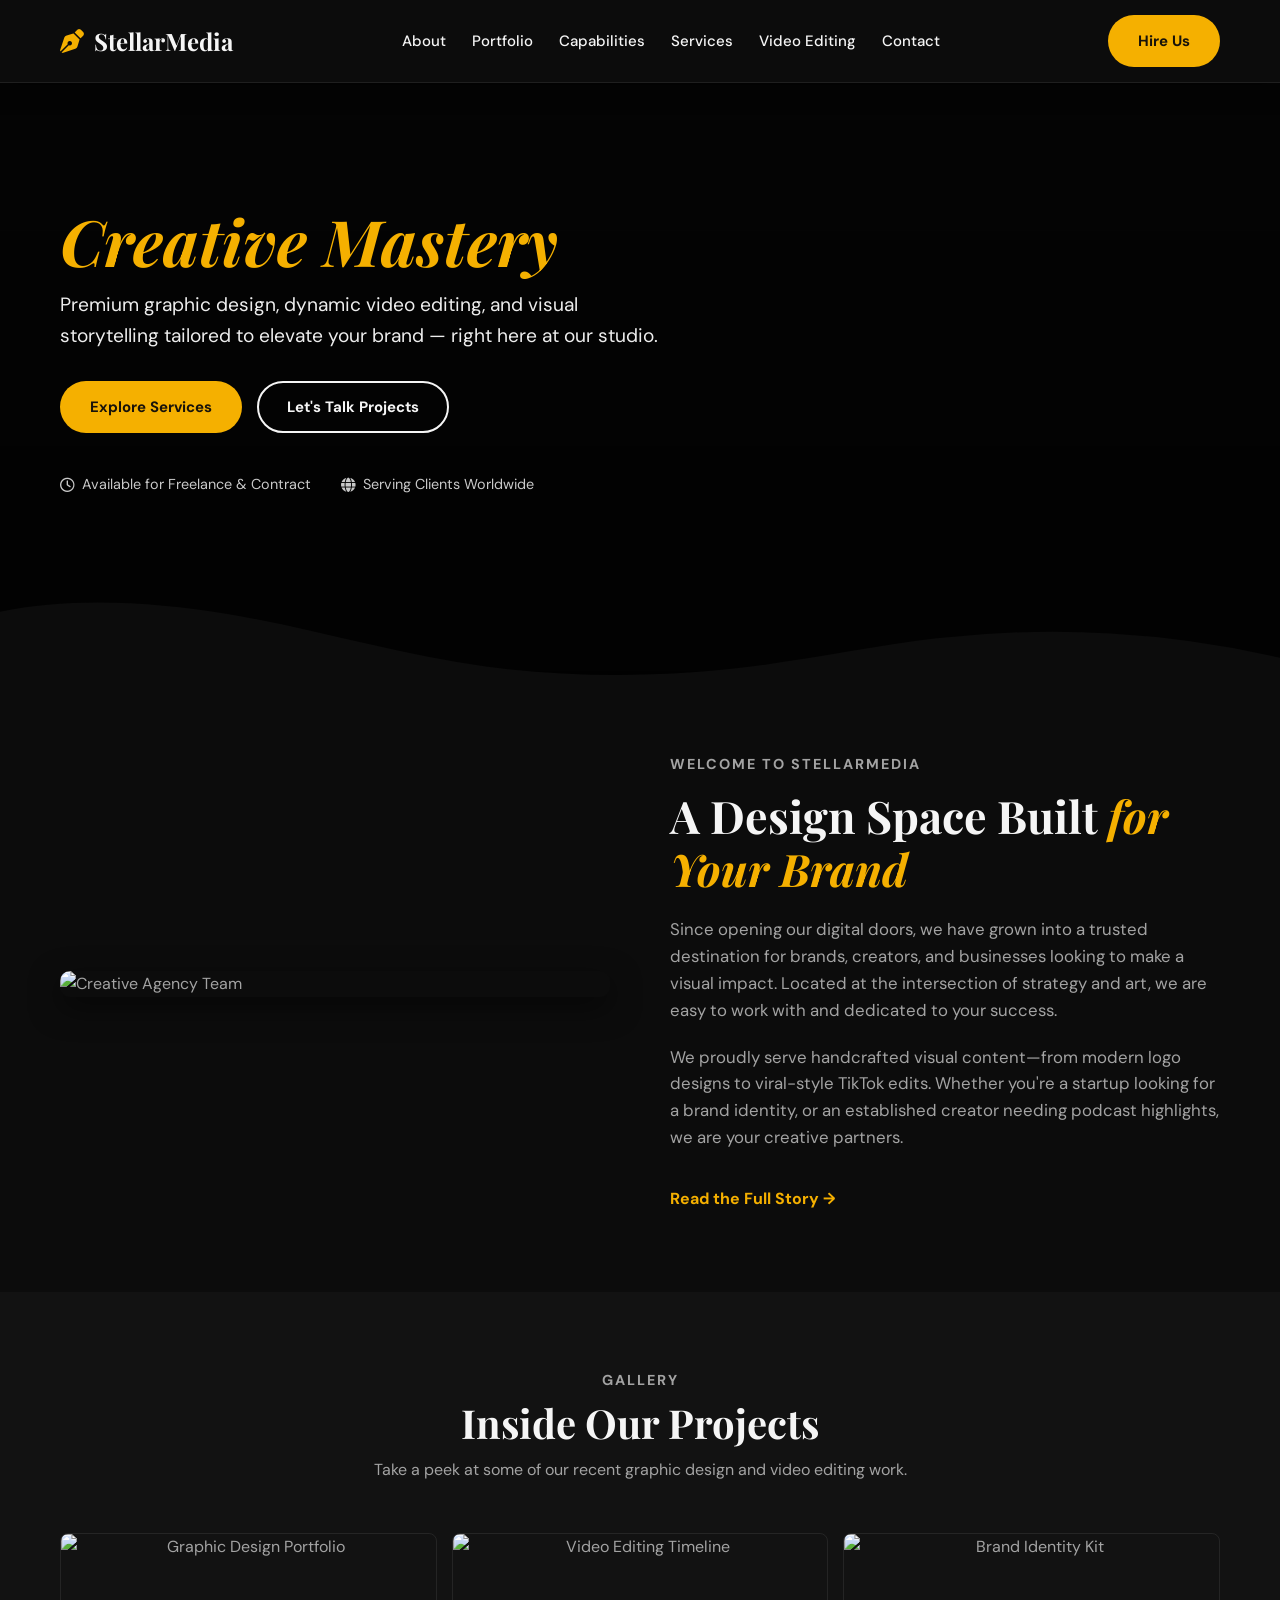
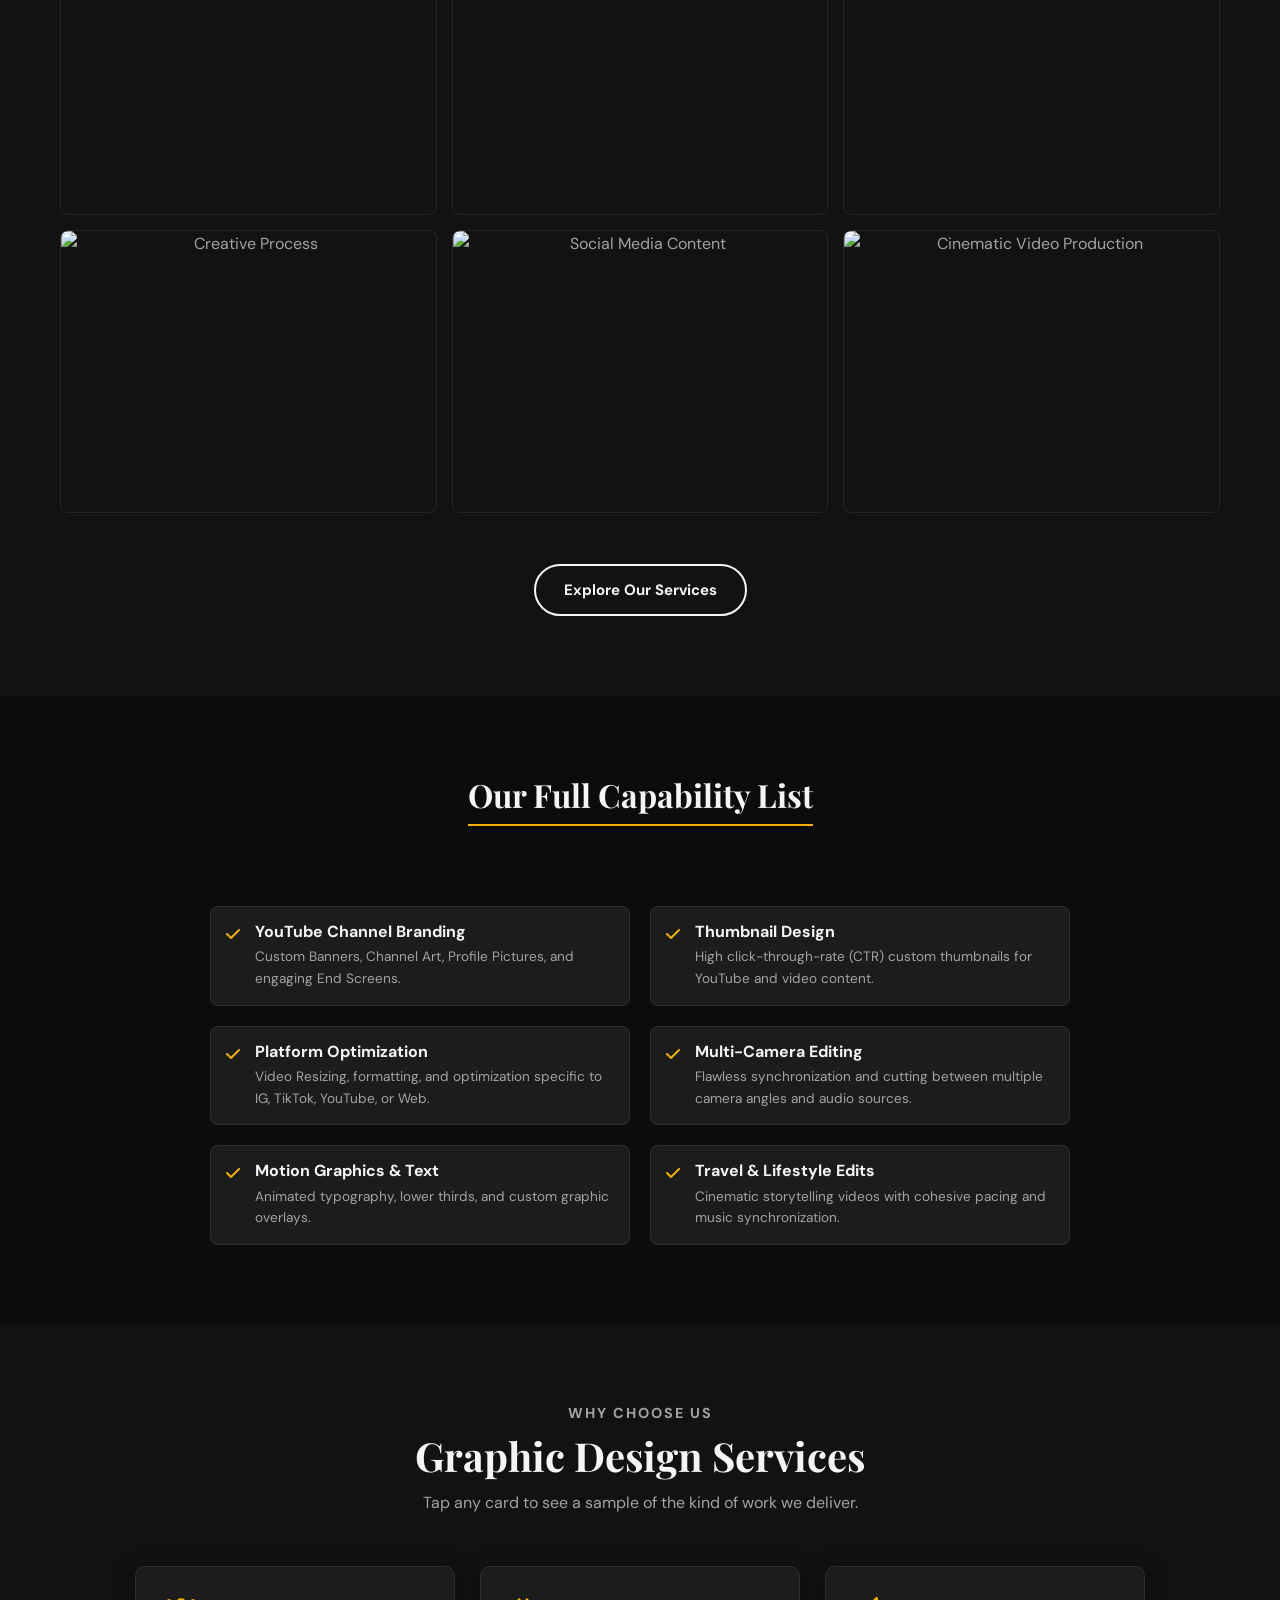
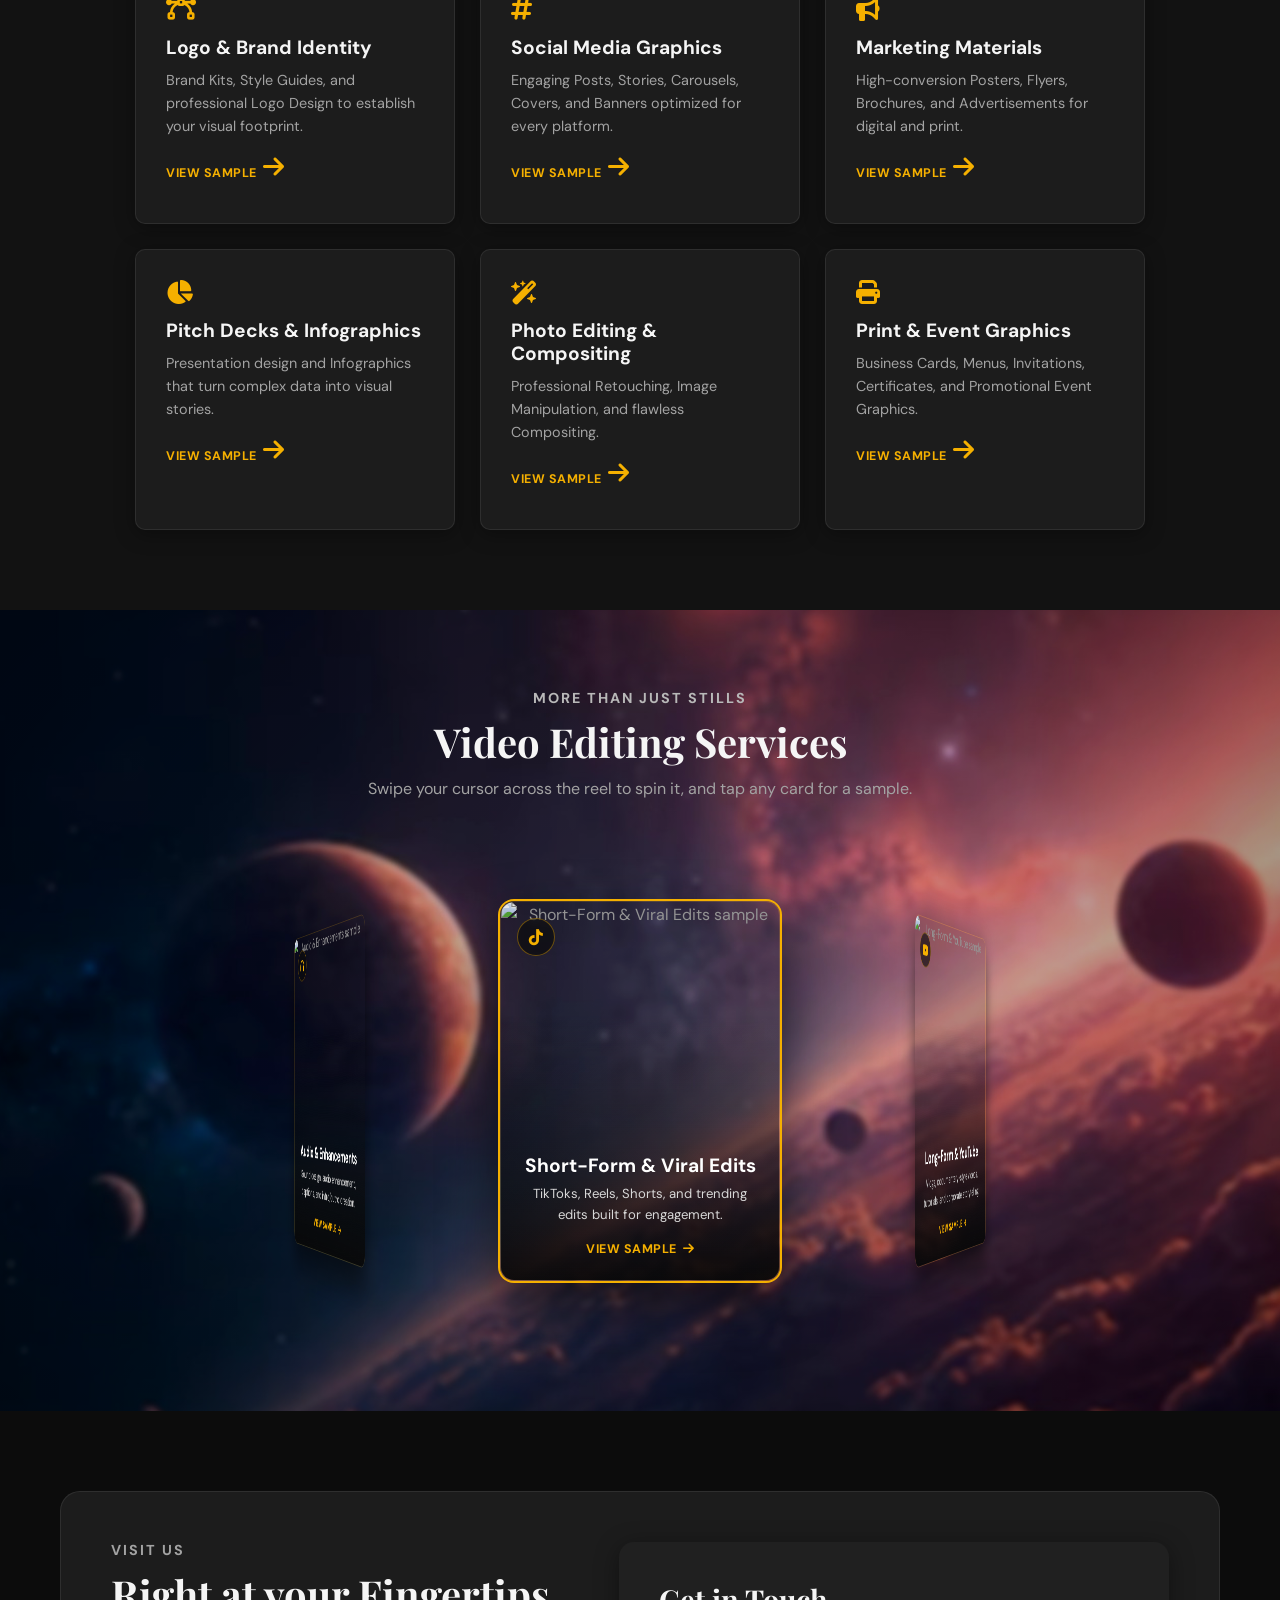
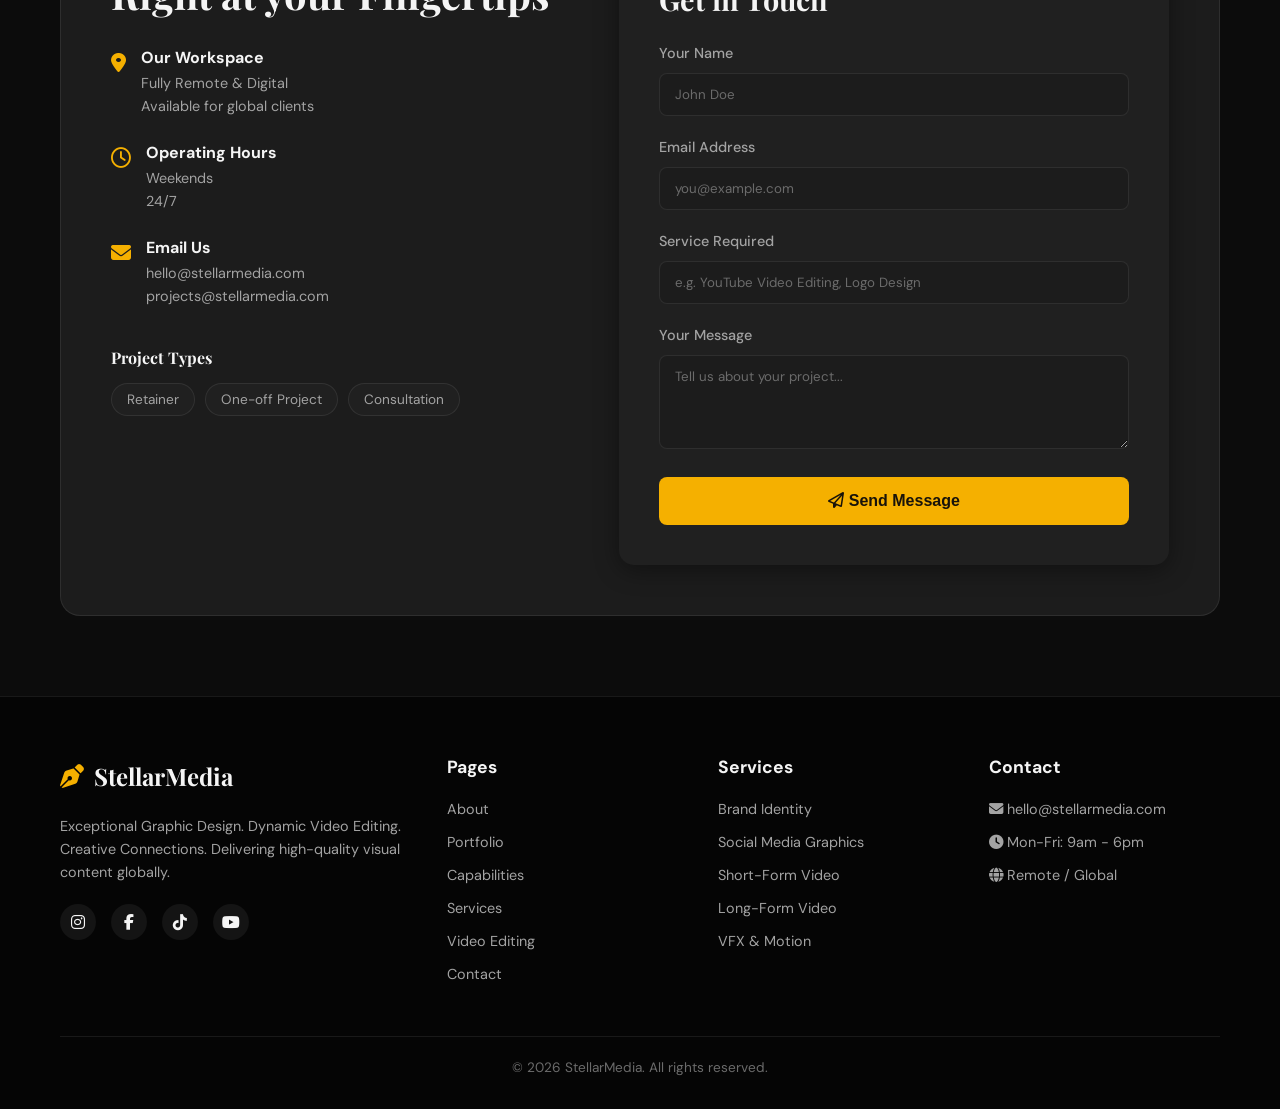
==== index.html @ fa1c42fb "Add files via upload" ====
<!DOCTYPE html>
<html lang="en">
<head>
    <meta charset="UTF-8">
    <meta name="viewport" content="width=device-width, initial-scale=1.0">
    <title>Stellar Media | Design & Video Services</title>

    <link rel="preconnect" href="https://fonts.googleapis.com">
    <link rel="preconnect" href="https://fonts.gstatic.com" crossorigin>
    <link href="https://fonts.googleapis.com/css2?family=Playfair+Display:ital,wght@0,400;0,600;0,700;1,600&family=DM+Sans:wght@400;500;700&display=swap" rel="stylesheet">

    <link rel="stylesheet" href="https://cdnjs.cloudflare.com/ajax/libs/font-awesome/6.4.0/css/all.min.css">

    <link rel="stylesheet" href="style.css">
</head>
<body>

    <header>
        <div class="container navbar">
            <div class="logo">
                <i class="fa-solid fa-pen-nib"></i> StellarMedia
            </div>

            <button class="nav-toggle" id="navToggle" aria-label="toggle navigation">
                <i class="fa-solid fa-bars"></i>
            </button>

            <ul class="nav-links" id="navLinks">
                <li><a href="#about">About</a></li>
                <li><a href="#portfolio">Portfolio</a></li>
                <li><a href="#capabilities">Capabilities</a></li>
                <li><a href="#services">Services</a></li>
                <li><a href="#video-editing">Video Editing</a></li>
                <li><a href="#contact">Contact</a></li>
            </ul>
            <div class="nav-right">
                <a href="#contact" class="btn btn-gold">Hire Us</a>
            </div>
        </div>
    </header>

    <section class="hero">
        <div class="container">
            <h1>Creative Mastery</h1>
            <p>Premium graphic design, dynamic video editing, and visual storytelling tailored to elevate your brand — right here at our studio.</p>

            <div class="hero-btns">
                <a href="#services" class="btn btn-gold">Explore Services</a>
                <a href="#contact" class="btn btn-outline">Let's Talk Projects</a>
            </div>

            <div class="hero-info">
                <div><i class="fa-regular fa-clock"></i> Available for Freelance & Contract</div>
                <div><i class="fa-solid fa-globe"></i> Serving Clients Worldwide</div>
            </div>
        </div>

        <div class="custom-shape-divider-bottom">
            <svg data-name="Layer 1" xmlns="http://www.w3.org/2000/svg" viewBox="0 0 1200 120" preserveAspectRatio="none">
                <path d="M321.39,56.44c58-10.79,114.16-30.13,172-41.86,82.39-16.72,168.19-17.73,250.45-.39C823.78,31,906.67,72,985.66,92.83c70.05,18.48,146.53,26.09,214.34,3V0H0V27.35A600.21,600.21,0,0,0,321.39,56.44Z" class="shape-fill"></path>
            </svg>
        </div>
    </section>

    <section id="about" class="intro-section">
        <div class="container intro-grid">
            <div class="intro-img">
                <img src="https://images.unsplash.com/photo-1600880292203-757bb62b4baf?ixlib=rb-4.0.3&auto=format&fit=crop&w=1000&q=80" alt="Creative Agency Team">
            </div>
            <div class="intro-content">
                <h4>WELCOME TO STELLARMEDIA</h4>
                <h2>A Design Space Built <span>for Your Brand</span></h2>
                <p>Since opening our digital doors, we have grown into a trusted destination for brands, creators, and businesses looking to make a visual impact. Located at the intersection of strategy and art, we are easy to work with and dedicated to your success.</p>
                <p>We proudly serve handcrafted visual content—from modern logo designs to viral-style TikTok edits. Whether you're a startup looking for a brand identity, or an established creator needing podcast highlights, we are your creative partners.</p>
                <a href="#portfolio" class="story-link">Read the Full Story &rarr;</a>
            </div>
        </div>
    </section>

    <section id="portfolio" class="gallery-section">
        <div class="container">
            <div class="section-header">
                <h4>GALLERY</h4>
                <h2>Inside Our Projects</h2>
                <p>Take a peek at some of our recent graphic design and video editing work.</p>
            </div>
            <div class="gallery-grid">
                <div class="gallery-item"><img src="https://images.unsplash.com/photo-1626785774573-4b799315345d?ixlib=rb-4.0.3&auto=format&fit=crop&w=800&q=80" alt="Graphic Design Portfolio"></div>
                <div class="gallery-item"><img src="https://images.unsplash.com/photo-1574717024653-61fd2cf4d44d?ixlib=rb-4.0.3&auto=format&fit=crop&w=800&q=80" alt="Video Editing Timeline"></div>
                <div class="gallery-item"><img src="https://images.unsplash.com/photo-1558655146-d09347e92766?ixlib=rb-4.0.3&auto=format&fit=crop&w=800&q=80" alt="Brand Identity Kit"></div>
                <div class="gallery-item"><img src="https://images.unsplash.com/photo-1516321318423-f06f85e504b3?ixlib=rb-4.0.3&auto=format&fit=crop&w=800&q=80" alt="Creative Process"></div>
                <div class="gallery-item"><img src="https://images.unsplash.com/photo-1611162617474-5b21e879e113?ixlib=rb-4.0.3&auto=format&fit=crop&w=800&q=80" alt="Social Media Content"></div>
                <div class="gallery-item"><img src="https://images.unsplash.com/photo-1632187989763-c9c620420b4d?ixlib=rb-4.0.3&auto=format&fit=crop&w=800&q=80" alt="Cinematic Video Production"></div>
            </div>
            <br><br>
            <a href="#services" class="btn btn-outline">Explore Our Services</a>
        </div>
    </section>

    <section id="capabilities" class="menu-section">
        <div class="container menu-wrapper">
            <div class="menu-category">
                <h3>Our Full Capability List</h3>
            </div>
            <div class="menu-items">
                <div class="menu-item">
                    <i class="fa-solid fa-check"></i>
                    <div class="menu-item-text">
                        <h4>YouTube Channel Branding</h4>
                        <p>Custom Banners, Channel Art, Profile Pictures, and engaging End Screens.</p>
                    </div>
                </div>
                <div class="menu-item">
                    <i class="fa-solid fa-check"></i>
                    <div class="menu-item-text">
                        <h4>Thumbnail Design</h4>
                        <p>High click-through-rate (CTR) custom thumbnails for YouTube and video content.</p>
                    </div>
                </div>
                <div class="menu-item">
                    <i class="fa-solid fa-check"></i>
                    <div class="menu-item-text">
                        <h4>Platform Optimization</h4>
                        <p>Video Resizing, formatting, and optimization specific to IG, TikTok, YouTube, or Web.</p>
                    </div>
                </div>
                <div class="menu-item">
                    <i class="fa-solid fa-check"></i>
                    <div class="menu-item-text">
                        <h4>Multi-Camera Editing</h4>
                        <p>Flawless synchronization and cutting between multiple camera angles and audio sources.</p>
                    </div>
                </div>
                <div class="menu-item">
                    <i class="fa-solid fa-check"></i>
                    <div class="menu-item-text">
                        <h4>Motion Graphics & Text</h4>
                        <p>Animated typography, lower thirds, and custom graphic overlays.</p>
                    </div>
                </div>
                <div class="menu-item">
                    <i class="fa-solid fa-check"></i>
                    <div class="menu-item-text">
                        <h4>Travel & Lifestyle Edits</h4>
                        <p>Cinematic storytelling videos with cohesive pacing and music synchronization.</p>
                    </div>
                </div>
            </div>
        </div>
    </section>

    <section id="services" class="services-section">
        <div class="container">
            <div class="section-header">
                <h4>WHY CHOOSE US</h4>
                <h2>Graphic Design Services</h2>
                <p>Tap any card to see a sample of the kind of work we deliver.</p>
            </div>
            <div class="grid-container">
                <div class="service-card" data-sample-index="0">
                    <i class="fa-solid fa-bezier-curve"></i>
                    <h3>Logo & Brand Identity</h3>
                    <p>Brand Kits, Style Guides, and professional Logo Design to establish your visual footprint.</p>
                    <span class="card-cta">View Sample <i class="fa-solid fa-arrow-right"></i></span>
                </div>
                <div class="service-card" data-sample-index="1">
                    <i class="fa-solid fa-hashtag"></i>
                    <h3>Social Media Graphics</h3>
                    <p>Engaging Posts, Stories, Carousels, Covers, and Banners optimized for every platform.</p>
                    <span class="card-cta">View Sample <i class="fa-solid fa-arrow-right"></i></span>
                </div>
                <div class="service-card" data-sample-index="2">
                    <i class="fa-solid fa-bullhorn"></i>
                    <h3>Marketing Materials</h3>
                    <p>High-conversion Posters, Flyers, Brochures, and Advertisements for digital and print.</p>
                    <span class="card-cta">View Sample <i class="fa-solid fa-arrow-right"></i></span>
                </div>
                <div class="service-card" data-sample-index="3">
                    <i class="fa-solid fa-chart-pie"></i>
                    <h3>Pitch Decks & Infographics</h3>
                    <p>Presentation design and Infographics that turn complex data into visual stories.</p>
                    <span class="card-cta">View Sample <i class="fa-solid fa-arrow-right"></i></span>
                </div>
                <div class="service-card" data-sample-index="4">
                    <i class="fa-solid fa-wand-magic-sparkles"></i>
                    <h3>Photo Editing & Compositing</h3>
                    <p>Professional Retouching, Image Manipulation, and flawless Compositing.</p>
                    <span class="card-cta">View Sample <i class="fa-solid fa-arrow-right"></i></span>
                </div>
                <div class="service-card" data-sample-index="5">
                    <i class="fa-solid fa-print"></i>
                    <h3>Print & Event Graphics</h3>
                    <p>Business Cards, Menus, Invitations, Certificates, and Promotional Event Graphics.</p>
                    <span class="card-cta">View Sample <i class="fa-solid fa-arrow-right"></i></span>
                </div>
            </div>
        </div>
    </section>

    <section id="video-editing" class="services-section video-3d-section">

        <div class="cosmic-bg" aria-hidden="true"></div>

        <div class="container">
            <div class="section-header">
                <h4>MORE THAN JUST STILLS</h4>
                <h2>Video Editing Services</h2>
                <p>Swipe your cursor across the reel to spin it, and tap any card for a sample.</p>
            </div>

            <div class="carousel-container-3d">
                <div id="videoCarouselTrack" class="carousel-track-3d">
                    <div class="carousel-item-3d" data-sample-index="0">
                        <img class="carousel-thumb" src="https://images.unsplash.com/photo-1611162617474-5b21e879e113?ixlib=rb-4.0.3&auto=format&fit=crop&w=700&q=75" alt="Short-Form & Viral Edits sample" loading="lazy">
                        <div class="carousel-overlay"></div>
                        <span class="carousel-icon-badge"><i class="fa-brands fa-tiktok"></i></span>
                        <div class="carousel-text">
                            <h3>Short-Form & Viral Edits</h3>
                            <p>TikToks, Reels, Shorts, and trending edits built for engagement.</p>
                            <span class="carousel-cta">View Sample <i class="fa-solid fa-arrow-right"></i></span>
                        </div>
                    </div>
                    <div class="carousel-item-3d" data-sample-index="1">
                        <img class="carousel-thumb" src="https://images.unsplash.com/photo-1574717024653-61fd2cf4d44d?ixlib=rb-4.0.3&auto=format&fit=crop&w=700&q=75" alt="Long-Form & YouTube sample" loading="lazy">
                        <div class="carousel-overlay"></div>
                        <span class="carousel-icon-badge"><i class="fa-brands fa-youtube"></i></span>
                        <div class="carousel-text">
                            <h3>Long-Form & YouTube</h3>
                            <p>Vlogs, documentary-style videos, tutorials, and corporate storytelling.</p>
                            <span class="carousel-cta">View Sample <i class="fa-solid fa-arrow-right"></i></span>
                        </div>
                    </div>
                    <div class="carousel-item-3d" data-sample-index="2">
                        <img class="carousel-thumb" src="https://images.unsplash.com/photo-1600880292203-757bb62b4baf?ixlib=rb-4.0.3&auto=format&fit=crop&w=700&q=75" alt="Podcasts & Interviews sample" loading="lazy">
                        <div class="carousel-overlay"></div>
                        <span class="carousel-icon-badge"><i class="fa-solid fa-microphone-lines"></i></span>
                        <div class="carousel-text">
                            <h3>Podcasts & Interviews</h3>
                            <p>Full video podcast editing, talking-head videos, and highlight clips.</p>
                            <span class="carousel-cta">View Sample <i class="fa-solid fa-arrow-right"></i></span>
                        </div>
                    </div>
                    <div class="carousel-item-3d" data-sample-index="3">
                        <img class="carousel-thumb" src="https://images.unsplash.com/photo-1542744173-8e7e53415bb0?ixlib=rb-4.0.3&auto=format&fit=crop&w=700&q=75" alt="Gaming & Events sample" loading="lazy">
                        <div class="carousel-overlay"></div>
                        <span class="carousel-icon-badge"><i class="fa-solid fa-gamepad"></i></span>
                        <div class="carousel-text">
                            <h3>Gaming & Events</h3>
                            <p>Action-packed gaming montages and cinematic event highlight reels.</p>
                            <span class="carousel-cta">View Sample <i class="fa-solid fa-arrow-right"></i></span>
                        </div>
                    </div>
                    <div class="carousel-item-3d" data-sample-index="4">
                        <img class="carousel-thumb" src="https://images.unsplash.com/photo-1519608487953-e999c86e7455?ixlib=rb-4.0.3&auto=format&fit=crop&w=700&q=75" alt="Color Grading & VFX sample" loading="lazy">
                        <div class="carousel-overlay"></div>
                        <span class="carousel-icon-badge"><i class="fa-solid fa-film"></i></span>
                        <div class="carousel-text">
                            <h3>Color Grading & VFX</h3>
                            <p>Cinematic color correction, visual effects, and dynamic motion graphics.</p>
                            <span class="carousel-cta">View Sample <i class="fa-solid fa-arrow-right"></i></span>
                        </div>
                    </div>
                    <div class="carousel-item-3d" data-sample-index="5">
                        <img class="carousel-thumb" src="https://images.unsplash.com/photo-1516321318423-f06f85e504b3?ixlib=rb-4.0.3&auto=format&fit=crop&w=700&q=75" alt="Audio & Enhancements sample" loading="lazy">
                        <div class="carousel-overlay"></div>
                        <span class="carousel-icon-badge"><i class="fa-solid fa-headphones"></i></span>
                        <div class="carousel-text">
                            <h3>Audio & Enhancements</h3>
                            <p>Sound design, audio enhancement, captions, and intro/outro creation.</p>
                            <span class="carousel-cta">View Sample <i class="fa-solid fa-arrow-right"></i></span>
                        </div>
                    </div>
                </div>
            </div>
        </div>
    </section>

    <section id="contact" class="contact-section">
        <div class="container">
            <div class="contact-wrapper">

                <div class="contact-info">
                    <h4 class="visit-us-title">VISIT US</h4>
                    <h2>Right at your Fingertips</h2>

                    <div class="info-block">
                        <i class="fa-solid fa-location-dot"></i>
                        <div>
                            <h4>Our Workspace</h4>
                            <p>Fully Remote & Digital<br>Available for global clients</p>
                        </div>
                    </div>

                    <div class="info-block">
                        <i class="fa-regular fa-clock"></i>
                        <div>
                            <h4>Operating Hours</h4>
                            <p>Weekends<br> 24/7 </p>
                        </div>
                    </div>

                    <div class="info-block">
                        <i class="fa-solid fa-envelope"></i>
                        <div>
                            <h4>Email Us</h4>
                            <p>hello@stellarmedia.com<br>projects@stellarmedia.com</p>
                        </div>
                    </div>

                    <div class="project-tags">
                        <h4>Project Types</h4>
                        <div class="tags-container">
                            <span>Retainer</span>
                            <span>One-off Project</span>
                            <span>Consultation</span>
                        </div>
                    </div>
                </div>

                <div class="contact-form-container">
                    <form class="contact-form" id="projectForm">
                        <h3>Get in Touch</h3>

                        <div class="form-group">
                            <label for="clientName">Your Name</label>
                            <input type="text" id="clientName" required placeholder="John Doe">
                        </div>

                        <div class="form-group">
                            <label for="clientEmail">Email Address</label>
                            <input type="email" id="clientEmail" required placeholder="you@example.com">
                        </div>

                        <div class="form-group">
                            <label for="serviceType">Service Required</label>
                            <input type="text" id="serviceType" required placeholder="e.g. YouTube Video Editing, Logo Design">
                        </div>

                        <div class="form-group">
                            <label for="projectDetails">Your Message</label>
                            <textarea id="projectDetails" rows="4" required placeholder="Tell us about your project..."></textarea>
                        </div>

                        <button type="submit" class="submit-btn"><i class="fa-regular fa-paper-plane"></i> Send Message</button>
                    </form>
                </div>

            </div>
        </div>
    </section>

    <footer>
        <div class="container">
            <div class="footer-grid">
                <div class="footer-brand">
                    <div class="logo">
                        <i class="fa-solid fa-pen-nib"></i> StellarMedia
                    </div>
                    <p>Exceptional Graphic Design. Dynamic Video Editing. Creative Connections. Delivering high-quality visual content globally.</p>
                    <div class="social-icons">
                        <a href="#" aria-label="Instagram"><i class="fa-brands fa-instagram"></i></a>
                        <a href="#" aria-label="Facebook"><i class="fa-brands fa-facebook-f"></i></a>
                        <a href="#" aria-label="TikTok"><i class="fa-brands fa-tiktok"></i></a>
                        <a href="#" aria-label="YouTube"><i class="fa-brands fa-youtube"></i></a>
                    </div>
                </div>

                <div class="footer-links">
                    <h4>Pages</h4>
                    <ul>
                        <li><a href="#about">About</a></li>
                        <li><a href="#portfolio">Portfolio</a></li>
                        <li><a href="#capabilities">Capabilities</a></li>
                        <li><a href="#services">Services</a></li>
                        <li><a href="#video-editing">Video Editing</a></li>
                        <li><a href="#contact">Contact</a></li>
                    </ul>
                </div>

                <div class="footer-links">
                    <h4>Services</h4>
                    <ul>
                        <li><a href="#services">Brand Identity</a></li>
                        <li><a href="#services">Social Media Graphics</a></li>
                        <li><a href="#video-editing">Short-Form Video</a></li>
                        <li><a href="#video-editing">Long-Form Video</a></li>
                        <li><a href="#video-editing">VFX & Motion</a></li>
                    </ul>
                </div>

                <div class="footer-links">
                    <h4>Contact</h4>
                    <ul>
                        <li><i class="fa-solid fa-envelope"></i> hello@stellarmedia.com</li>
                        <li><i class="fa-solid fa-clock"></i> Mon-Fri: 9am - 6pm</li>
                        <li><i class="fa-solid fa-globe"></i> Remote / Global</li>
                    </ul>
                </div>
            </div>

            <div class="footer-bottom">
                &copy; 2026 StellarMedia. All rights reserved.
            </div>
        </div>
    </footer>

    <!-- Master-Detail split view, used by both Graphic Design cards and the Video Editing carousel.
         The clicked card performs a shared-element (hero) transition into #detailHero on the left,
         while #detailPanel slides in from the right as a scrollable side panel. -->
    <div class="detail-view" id="detailView" aria-hidden="true">
        <div class="detail-backdrop" data-close></div>

        <div class="festival-bg" aria-hidden="true">
            <span class="petal-blob petal-1"></span>
            <span class="petal-blob petal-2"></span>
            <span class="petal-blob petal-3"></span>
            <span class="petal-blob petal-4"></span>
            <span class="confetti c1"></span>
            <span class="confetti c2"></span>
            <span class="confetti c3"></span>
            <span class="confetti c4"></span>
            <span class="confetti c5"></span>
            <span class="confetti c6"></span>
        </div>

        <div class="detail-stage">
            <div class="detail-hero" id="detailHero">
                <img id="detailHeroImg" src="" alt="">
                <div class="detail-hero-overlay"></div>
                <span class="detail-hero-badge" id="detailHeroBadge"><i class="fa-solid fa-star"></i></span>
                <h3 class="detail-hero-title" id="detailHeroTitle"></h3>
            </div>

            <aside class="detail-panel" id="detailPanel">
                <button class="detail-close" data-close aria-label="Close"><i class="fa-solid fa-xmark"></i></button>
                <span class="detail-panel-tag">Sample preview — placeholder content for now</span>
                <h3 id="detailPanelTitle"></h3>
                <p id="detailPanelDesc"></p>
                <h4 class="detail-options-heading">What's Included</h4>
                <ul class="detail-options" id="detailOptionsList"></ul>
                <a href="#contact" class="btn btn-gold detail-cta" data-close>Request This Service</a>
            </aside>
        </div>
    </div>

    <script src="script.js" defer></script>
</body>
</html>
---- style.css ----
/* CSS Variables & Styling Properties (Dark Theme) */
:root {
    --primary-gold: #f5b000;
    --primary-hover: #ffc933;
    --text-light: #f5f5f5;
    --text-muted: #a3a3a3;
    --bg-base: #0c0c0c;
    --bg-section: #121212;
    --bg-card: #1c1c1c;
    --bg-elevated: #202020;
    --border-subtle: rgba(255, 255, 255, 0.08);
    --font-heading: 'Playfair Display', serif;
    --font-body: 'DM Sans', sans-serif;
    --transition: all 0.3s ease;
}

/* Reset Styles */
* {
    margin: 0;
    padding: 0;
    box-sizing: border-box;
}

html {
    scroll-behavior: smooth;
}

body {
    font-family: var(--font-body);
    color: var(--text-muted);
    background-color: var(--bg-base);
    line-height: 1.6;
    overflow-x: hidden;
}

h1, h2, h3, h4, h5 {
    font-family: var(--font-heading);
    color: var(--text-light);
    line-height: 1.2;
}

a {
    text-decoration: none;
    color: inherit;
}

img {
    max-width: 100%;
    height: auto;
    display: block;
}

.container {
    max-width: 1200px;
    margin: 0 auto;
    padding: 0 20px;
}

/* Utility */
.white-bg {
    background-color: var(--bg-card) !important;
}

/* Buttons */
.btn {
    display: inline-block;
    padding: 12px 28px;
    border-radius: 50px;
    font-weight: 700;
    font-size: 15px;
    cursor: pointer;
    transition: var(--transition);
    border: 2px solid transparent;
}

.btn-gold {
    background-color: var(--primary-gold);
    color: #18130a;
}

.btn-gold:hover {
    background-color: var(--primary-hover);
}

.btn-outline {
    background-color: transparent;
    color: var(--text-light);
    border-color: var(--text-light);
}

.btn-outline:hover {
    background-color: var(--text-light);
    color: var(--bg-base);
}

/* Navbar Navigation */
header {
    position: sticky;
    top: 0;
    background-color: var(--bg-base);
    box-shadow: 0 2px 20px rgba(0, 0, 0, 0.5);
    z-index: 1000;
    padding: 15px 0;
    border-bottom: 1px solid var(--border-subtle);
}

.navbar {
    display: flex;
    justify-content: space-between;
    align-items: center;
}

.logo {
    font-family: var(--font-heading);
    font-size: 24px;
    font-weight: 700;
    color: var(--text-light);
    display: flex;
    align-items: center;
    gap: 10px;
}

.logo i {
    color: var(--primary-gold);
}

.nav-links {
    list-style: none;
    display: flex;
    gap: 26px;
    align-items: center;
}

.nav-links a {
    font-weight: 500;
    font-size: 15px;
    color: var(--text-light);
    transition: var(--transition);
}

.nav-links a:hover {
    color: var(--primary-gold);
}

.nav-right {
    display: flex;
    align-items: center;
}

.nav-toggle {
    display: none;
    background: none;
    border: none;
    font-size: 24px;
    cursor: pointer;
    color: var(--text-light);
}

/* Hero Section Elements */
.hero {
    position: relative;
    background: linear-gradient(rgba(0, 0, 0, 0.65), rgba(0, 0, 0, 0.88)), url('https://images.unsplash.com/photo-1542744173-8e7e53415bb0?ixlib=rb-4.0.3&auto=format&fit=crop&w=1920&q=80') center/cover no-repeat;
    padding: 120px 0 180px;
    color: var(--text-light);
    text-align: left;
}

.hero h1 {
    color: var(--primary-gold);
    font-size: 4rem;
    font-style: italic;
    margin-bottom: 10px;
}

.hero p {
    font-size: 1.2rem;
    max-width: 600px;
    margin-bottom: 30px;
    color: #ededed;
}

.hero-btns {
    display: flex;
    gap: 15px;
    flex-wrap: wrap;
    margin-bottom: 40px;
}

.hero-info {
    display: flex;
    gap: 30px;
    font-size: 0.9rem;
    color: #c9c9c9;
}

.hero-info div {
    display: flex;
    align-items: center;
    gap: 8px;
}

/* Curved Shape Cut SVG */
.custom-shape-divider-bottom {
    position: absolute;
    bottom: 0;
    left: 0;
    width: 100%;
    overflow: hidden;
    line-height: 0;
    transform: rotate(180deg);
}

.custom-shape-divider-bottom svg {
    position: relative;
    display: block;
    width: calc(100% + 1.3px);
    height: 80px;
}

.custom-shape-divider-bottom .shape-fill {
    fill: #0c0c0c;
}

/* Intro Media Presentation */
.intro-section {
    padding: 80px 0;
    background-color: var(--bg-base);
}

.intro-grid {
    display: grid;
    grid-template-columns: 1fr 1fr;
    gap: 60px;
    align-items: center;
}

.intro-img {
    border-radius: 10px;
    overflow: hidden;
    box-shadow: 0 10px 30px rgba(0, 0, 0, 0.5);
}

.intro-content h4 {
    font-family: var(--font-body);
    color: var(--text-muted);
    font-size: 0.9rem;
    text-transform: uppercase;
    letter-spacing: 2px;
    margin-bottom: 15px;
}

.intro-content h2 {
    font-size: 2.8rem;
    margin-bottom: 20px;
}

.intro-content h2 span {
    color: var(--primary-gold);
    font-style: italic;
}

.intro-content p {
    margin-bottom: 20px;
    font-size: 1.05rem;
    color: var(--text-muted);
}

.story-link {
    color: var(--primary-gold);
    font-weight: 700;
    margin-top: 15px;
    display: inline-block;
}

/* Portfolio Visual Grid (now appears right after the intro section) */
.gallery-section {
    padding: 80px 0;
    background-color: var(--bg-section);
    text-align: center;
}

.gallery-grid {
    display: flex;
    flex-wrap: wrap;
    justify-content: center;
    gap: 15px;
    margin-top: 40px;
}

.gallery-item {
    flex: 1 1 300px;
    max-width: calc(33.333% - 10px);
    border-radius: 8px;
    overflow: hidden;
    aspect-ratio: 4 / 3;
    border: 1px solid var(--border-subtle);
}

.gallery-item img {
    width: 100%;
    height: 100%;
    object-fit: cover;
    transition: transform 0.5s ease;
}

.gallery-item:hover img {
    transform: scale(1.05);
}

/* Capabilities List Block (now sits right after the gallery) */
.menu-section {
    padding: 80px 0;
    background-color: var(--bg-base);
}

.menu-wrapper {
    max-width: 900px;
    margin: 0 auto;
}

.menu-category {
    margin-bottom: 50px;
    text-align: center;
}

.menu-category h3 {
    font-size: 2rem;
    margin-bottom: 30px;
    color: var(--text-light);
    border-bottom: 2px solid var(--primary-gold);
    padding-bottom: 10px;
    display: inline-block;
}

.menu-items {
    display: grid;
    grid-template-columns: 1fr 1fr;
    gap: 20px;
}

.menu-item {
    display: flex;
    align-items: flex-start;
    gap: 15px;
    padding: 15px;
    background: var(--bg-card);
    border-radius: 8px;
    border: 1px solid var(--border-subtle);
}

.menu-item i {
    color: var(--primary-gold);
    margin-top: 4px;
}

.menu-item-text h4 {
    font-family: var(--font-body);
    font-size: 1rem;
    font-weight: 700;
    margin-bottom: 5px;
    color: var(--text-light);
}

.menu-item-text p {
    font-size: 0.85rem;
    color: var(--text-muted);
}

/* Services Grid Components (Graphic Design) */
.services-section {
    padding: 80px 0;
    background-color: var(--bg-section);
    text-align: center;
}

.section-header {
    margin-bottom: 50px;
}

.section-header h4 {
    font-family: var(--font-body);
    font-size: 0.9rem;
    text-transform: uppercase;
    letter-spacing: 2px;
    color: var(--text-muted);
    margin-bottom: 10px;
}

.section-header h2 {
    font-size: 2.5rem;
}

.section-header p {
    color: var(--text-muted);
    margin-top: 10px;
}

/* Flex-based grid so a half-empty last row centers instead of leaving blank space */
.grid-container {
    display: flex;
    flex-wrap: wrap;
    justify-content: center;
    gap: 25px;
    text-align: left;
}

.service-card {
    flex: 1 1 280px;
    max-width: 320px;
    background: var(--bg-card);
    padding: 30px;
    border-radius: 10px;
    box-shadow: 0 4px 20px rgba(0, 0, 0, 0.35);
    border: 1px solid var(--border-subtle);
    transition: var(--transition);
    cursor: pointer;
}

.service-card:hover {
    transform: translateY(-5px);
    box-shadow: 0 12px 30px rgba(0, 0, 0, 0.5);
    border-color: rgba(245, 176, 0, 0.3);
}

.service-card i {
    font-size: 24px;
    color: var(--primary-gold);
    margin-bottom: 15px;
}

.service-card h3 {
    font-size: 1.2rem;
    margin-bottom: 10px;
    font-family: var(--font-body);
    font-weight: 700;
    color: var(--text-light);
}

.service-card p {
    font-size: 0.9rem;
    color: var(--text-muted);
}

.card-cta {
    display: inline-flex;
    align-items: center;
    gap: 6px;
    margin-top: 16px;
    font-size: 0.78rem;
    font-weight: 700;
    color: var(--primary-gold);
    text-transform: uppercase;
    letter-spacing: 0.5px;
}

/* === 3D Cursor-Tracking Video Carousel === */
.video-3d-section {
    position: relative;
    overflow: hidden;
    background-color: #0a0a10;
    user-select: none;
}

.video-3d-section .container {
    position: relative;
    z-index: 2;
}

.video-3d-section .section-header h4 {
    color: #b8b8b8;
}

/* Cosmic background — soft, dreamy blur (upscaled from a large, high-quality
   source and exported at high JPEG quality, so it stays smooth rather than
   blocky). Embedded directly in the CSS so no separate image file is needed.
   The element is 160% wide/tall so it has plenty of room to pan without
   ever revealing an edge. */
.cosmic-bg {
    position: absolute;
    top: -30%;
    left: -30%;
    width: 160%;
    height: 160%;
    z-index: 0;
    background-image: url('[data-uri]');
    background-size: cover;
    background-position: center;
    filter: saturate(1.1) brightness(0.9) contrast(1.02);
    will-change: transform;
    animation: cosmicFly 30s ease-in-out infinite;
}

/* Slight vignette so cards stay readable over the bright areas */
.cosmic-bg::after {
    content: '';
    position: absolute;
    inset: 0;
    background: radial-gradient(ellipse at 55% 45%,
        rgba(0,0,0,0.05) 0%,
        rgba(0,0,0,0.62) 85%);
}

/* 6-stop flight path — scale + pan so the image really drifts across the screen */
@keyframes cosmicFly {
    0%   { transform: scale(1.00) translate(  0%,    0%); }
    18%  { transform: scale(1.07) translate( -5%,   -3%); }
    36%  { transform: scale(1.14) translate(-10%,    2%); }
    52%  { transform: scale(1.10) translate( -6%,    7%); }
    70%  { transform: scale(1.05) translate(  1%,    5%); }
    85%  { transform: scale(1.02) translate(  4%,    1%); }
    100% { transform: scale(1.00) translate(  0%,    0%); }
}

/* ── keyframes still needed by the Panagbenga festival detail-view theme ── */
@keyframes blobFloat1 {

    0%, 100% { transform: translate(0, 0) scale(1); }
    50% { transform: translate(60px, 40px) scale(1.15); }
}

@keyframes blobFloat2 {
    0%, 100% { transform: translate(0, 0) scale(1); }
    50% { transform: translate(-50px, -30px) scale(1.1); }
}

@keyframes blobFloat3 {
    0%, 100% { transform: translate(0, 0) scale(1); }
    50% { transform: translate(40px, -50px) scale(0.9); }
}

.carousel-container-3d {
    position: relative;
    width: 100%;
    height: 480px;
    display: flex;
    justify-content: center;
    align-items: center;
    perspective: 1300px;
    margin: 0 auto;
}

.carousel-track-3d {
    position: relative;
    width: 280px;
    height: 380px;
    transform-style: preserve-3d;
    /* Spin handled dynamically by script.js */
}

.carousel-item-3d {
    position: absolute;
    top: 0;
    left: 0;
    width: 280px;
    height: 380px;
    border-radius: 14px;
    overflow: hidden;
    cursor: pointer;
    backface-visibility: hidden;
    box-shadow: 0 20px 45px rgba(0, 0, 0, 0.55);
    border: 1px solid rgba(245, 176, 0, 0.18);
    transition: box-shadow 0.3s ease;
}

.carousel-item-3d.is-front {
    box-shadow: 0 0 0 2px var(--primary-gold), 0 25px 55px rgba(0, 0, 0, 0.65);
}

.carousel-thumb {
    position: absolute;
    inset: 0;
    width: 100%;
    height: 100%;
    object-fit: cover;
    z-index: 0;
}

.carousel-overlay {
    position: absolute;
    inset: 0;
    background: linear-gradient(to bottom, rgba(10, 10, 10, 0.1) 30%, rgba(8, 8, 8, 0.94) 100%);
    z-index: 1;
}

.carousel-icon-badge {
    position: absolute;
    top: 16px;
    left: 16px;
    width: 38px;
    height: 38px;
    border-radius: 50%;
    background: rgba(10, 10, 10, 0.6);
    border: 1px solid rgba(245, 176, 0, 0.4);
    display: flex;
    align-items: center;
    justify-content: center;
    z-index: 2;
    backdrop-filter: blur(4px);
}

.carousel-icon-badge i {
    color: var(--primary-gold);
    font-size: 16px;
}

.carousel-text {
    position: absolute;
    left: 0;
    right: 0;
    bottom: 0;
    z-index: 2;
    padding: 20px;
}

.carousel-text h3 {
    color: #fff;
    font-size: 1.2rem;
    margin-bottom: 6px;
    font-family: var(--font-body);
}

.carousel-text p {
    color: #d8d8d8;
    font-size: 0.82rem;
    margin-bottom: 10px;
}

.carousel-cta {
    display: inline-flex;
    align-items: center;
    gap: 6px;
    font-size: 0.78rem;
    font-weight: 700;
    color: var(--primary-gold);
    text-transform: uppercase;
    letter-spacing: 0.5px;
}

/* Split Form Layout and Contact Information */
.contact-section {
    padding: 80px 0;
    background-color: var(--bg-base);
}

.contact-wrapper {
    background-color: var(--bg-card);
    border-radius: 20px;
    padding: 50px;
    display: grid;
    grid-template-columns: 1fr 1.2fr;
    gap: 50px;
    border: 1px solid var(--border-subtle);
}

.contact-info h2 {
    font-size: 2.5rem;
    margin-bottom: 30px;
}

.visit-us-title {
    font-family: var(--font-body);
    color: var(--text-muted);
    letter-spacing: 2px;
    font-size: 0.9rem;
    margin-bottom: 10px;
}

.info-block {
    margin-bottom: 25px;
    display: flex;
    gap: 15px;
}

.info-block i {
    color: var(--primary-gold);
    font-size: 20px;
    margin-top: 5px;
}

.info-block h4 {
    font-family: var(--font-body);
    font-size: 1rem;
    margin-bottom: 5px;
    color: var(--text-light);
}

.info-block p {
    font-size: 0.9rem;
    color: var(--text-muted);
}

.project-tags {
    margin-top: 40px;
}

.project-tags h4 {
    margin-bottom: 15px;
    color: var(--text-light);
}

.tags-container {
    display: flex;
    gap: 10px;
    flex-wrap: wrap;
}

.tags-container span {
    background: var(--bg-elevated);
    padding: 5px 15px;
    border-radius: 20px;
    font-size: 0.85rem;
    border: 1px solid var(--border-subtle);
    color: var(--text-muted);
}

/* Input Fields and Submission Styles */
.contact-form {
    background: var(--bg-elevated);
    padding: 40px;
    border-radius: 15px;
    box-shadow: 0 5px 25px rgba(0, 0, 0, 0.4);
}

.contact-form h3 {
    margin-bottom: 25px;
    font-family: var(--font-heading);
    font-size: 1.8rem;
    color: var(--text-light);
}

.form-group {
    margin-bottom: 20px;
}

.form-group label {
    display: block;
    margin-bottom: 8px;
    font-size: 0.9rem;
    font-weight: 500;
    color: var(--text-muted);
}

.form-group input, .form-group textarea {
    width: 100%;
    padding: 12px 15px;
    border: 1px solid var(--border-subtle);
    border-radius: 8px;
    font-family: var(--font-body);
    background-color: var(--bg-card);
    color: var(--text-light);
    outline: none;
    transition: var(--transition);
}

.form-group input::placeholder, .form-group textarea::placeholder {
    color: #6b6b6b;
}

.form-group input:focus, .form-group textarea:focus {
    border-color: var(--primary-gold);
    background-color: #232323;
}

.submit-btn {
    width: 100%;
    background-color: var(--primary-gold);
    color: #18130a;
    border: none;
    padding: 15px;
    border-radius: 8px;
    font-weight: 700;
    font-size: 1rem;
    cursor: pointer;
    transition: var(--transition);
}

.submit-btn:hover {
    background-color: var(--primary-hover);
}

/* === Master-Detail Split View (shared-element hero + slide-in side panel) === */
.detail-view {
    position: fixed;
    inset: 0;
    z-index: 5000;
    opacity: 0;
    pointer-events: none;
    transition: opacity 0.3s ease;
}

.detail-view.open {
    opacity: 1;
    pointer-events: auto;
}

.detail-backdrop {
    position: absolute;
    inset: 0;
    background: rgba(5, 5, 5, 0.82);
    backdrop-filter: blur(6px);
}

.detail-stage {
    position: relative;
    z-index: 1;
    height: 100%;
    display: flex;
    align-items: center;
    justify-content: center;
    gap: 24px;
    padding: 40px;
}

/* The "Master" item performs the shared-element / hero transition into this box */
.detail-hero {
    position: relative;
    width: 46%;
    max-width: 560px;
    height: 70vh;
    max-height: 620px;
    border-radius: 18px;
    overflow: hidden;
    box-shadow: 0 30px 70px rgba(0, 0, 0, 0.6);
    transform-origin: top left;
    will-change: transform;
}

.detail-hero img {
    position: absolute;
    inset: 0;
    width: 100%;
    height: 100%;
    object-fit: cover;
}

.detail-hero-overlay {
    position: absolute;
    inset: 0;
    background: linear-gradient(to bottom, rgba(0, 0, 0, 0.05) 40%, rgba(0, 0, 0, 0.85) 100%);
}

.detail-hero-badge {
    position: absolute;
    top: 20px;
    left: 20px;
    width: 46px;
    height: 46px;
    border-radius: 50%;
    background: rgba(10, 10, 10, 0.6);
    border: 1px solid rgba(245, 176, 0, 0.4);
    display: flex;
    align-items: center;
    justify-content: center;
}

.detail-hero-badge i {
    color: var(--primary-gold);
    font-size: 20px;
}

.detail-hero-title {
    position: absolute;
    left: 24px;
    right: 24px;
    bottom: 24px;
    color: #fff;
    font-size: 1.6rem;
}

/* The "Detail" slide-in side panel — scrollable list of options for the selected item */
.detail-panel {
    position: relative;
    width: 380px;
    max-width: 90vw;
    max-height: 78vh;
    background: var(--bg-card);
    border: 1px solid var(--border-subtle);
    border-radius: 18px;
    padding: 30px;
    overflow-y: auto;
    box-shadow: 0 30px 70px rgba(0, 0, 0, 0.6);
    transform: translateX(40px);
    opacity: 0;
    transition: transform 0.45s ease, opacity 0.45s ease;
}

.detail-panel.open {
    transform: translateX(0);
    opacity: 1;
}

.detail-close {
    position: absolute;
    top: 16px;
    right: 16px;
    width: 34px;
    height: 34px;
    border-radius: 50%;
    border: none;
    background: rgba(255, 255, 255, 0.06);
    color: var(--text-light);
    cursor: pointer;
}

.detail-panel-tag {
    display: inline-block;
    font-size: 0.72rem;
    color: var(--primary-gold);
    background: rgba(245, 176, 0, 0.12);
    padding: 4px 10px;
    border-radius: 20px;
    margin-bottom: 14px;
}

.detail-panel h3 {
    color: var(--text-light);
    font-size: 1.4rem;
    margin-bottom: 10px;
    padding-right: 30px;
}

.detail-panel p {
    color: var(--text-muted);
    font-size: 0.92rem;
    margin-bottom: 20px;
}

.detail-options-heading {
    color: var(--text-light);
    font-size: 0.85rem;
    margin-bottom: 12px;
    text-transform: uppercase;
    letter-spacing: 1px;
}

.detail-options {
    list-style: none;
    margin-bottom: 24px;
}

.detail-options li {
    display: flex;
    align-items: flex-start;
    gap: 10px;
    padding: 10px 0;
    border-bottom: 1px solid var(--border-subtle);
    color: var(--text-muted);
    font-size: 0.9rem;
}

.detail-options li:last-child {
    border-bottom: none;
}

.detail-options li i {
    color: var(--primary-gold);
    margin-top: 3px;
}

.detail-cta {
    display: block;
    width: 100%;
    text-align: center;
}

/* Festival background — only switched on for the Video Editing detail view (.theme-festival) */
.festival-bg {
    position: absolute;
    inset: 0;
    overflow: hidden;
    pointer-events: none;
    z-index: 0;
    opacity: 0;
    transition: opacity 0.4s ease;
}

.detail-view.theme-festival .festival-bg {
    opacity: 1;
}

.petal-blob {
    position: absolute;
    border-radius: 50%;
    filter: blur(80px);
    opacity: 0.6;
    mix-blend-mode: screen;
}

.petal-1 { width: 480px; height: 480px; background: #ff7a18; top: -140px; left: -100px; animation: blobFloat1 16s ease-in-out infinite; }
.petal-2 { width: 400px; height: 400px; background: #ff2e6b; top: 30%; right: -130px; animation: blobFloat2 19s ease-in-out infinite; }
.petal-3 { width: 360px; height: 360px; background: #ffd23d; bottom: -120px; left: 25%; animation: blobFloat3 21s ease-in-out infinite; }
.petal-4 { width: 320px; height: 320px; background: #3ddc84; top: 5%; left: 45%; animation: blobFloat1 24s ease-in-out infinite reverse; }

.confetti {
    position: absolute;
    width: 10px;
    height: 10px;
    border-radius: 2px;
    animation: confettiFloat 8s ease-in-out infinite;
}

.c1 { background: #ffd23d; top: 15%; left: 12%; animation-duration: 7s; }
.c2 { background: #ff2e6b; top: 65%; left: 8%; animation-duration: 9s; }
.c3 { background: #3ddc84; top: 20%; right: 14%; animation-duration: 8.5s; }
.c4 { background: #ff7a18; top: 75%; right: 18%; animation-duration: 7.5s; }
.c5 { background: #ffd23d; top: 45%; left: 50%; animation-duration: 10s; }
.c6 { background: #ff2e6b; top: 35%; right: 35%; animation-duration: 8s; }

@keyframes confettiFloat {
    0%, 100% { transform: translateY(0) rotate(0deg); opacity: 0.8; }
    50% { transform: translateY(-30px) rotate(180deg); opacity: 0.4; }
}

@media (max-width: 900px) {
    .detail-stage {
        flex-direction: column;
        padding: 20px;
        gap: 16px;
    }
    .detail-hero {
        width: 100%;
        max-width: 100%;
        height: 40vh;
    }
    .detail-panel {
        width: 100%;
        max-height: 44vh;
        transform: translateY(40px);
    }
    .detail-panel.open {
        transform: translateY(0);
    }
}

/* Deep Footer Section */
footer {
    background-color: #050505;
    color: var(--text-light);
    padding: 60px 0 30px;
    border-top: 1px solid var(--border-subtle);
}

.footer-grid {
    display: grid;
    grid-template-columns: 1.5fr 1fr 1fr 1fr;
    gap: 40px;
    margin-bottom: 40px;
}

.footer-brand .logo {
    color: var(--text-light);
    margin-bottom: 20px;
}

.footer-brand p {
    color: var(--text-muted);
    font-size: 0.9rem;
}

.footer-links h4 {
    font-family: var(--font-body);
    font-size: 1.1rem;
    margin-bottom: 20px;
    color: var(--text-light);
}

.footer-links ul {
    list-style: none;
}

.footer-links li {
    margin-bottom: 10px;
    color: var(--text-muted);
    font-size: 0.9rem;
}

.footer-links a {
    color: var(--text-muted);
    font-size: 0.9rem;
    transition: var(--transition);
}

.footer-links a:hover {
    color: var(--primary-gold);
}

.social-icons {
    display: flex;
    gap: 15px;
    margin-top: 20px;
}

.social-icons a {
    display: flex;
    align-items: center;
    justify-content: center;
    width: 36px;
    height: 36px;
    background: rgba(255, 255, 255, 0.06);
    border-radius: 50%;
    color: var(--text-light);
    transition: var(--transition);
}

.social-icons a:hover {
    background: var(--primary-gold);
    color: #18130a;
}

.footer-bottom {
    text-align: center;
    padding-top: 20px;
    border-top: 1px solid var(--border-subtle);
    color: #6b6b6b;
    font-size: 0.85rem;
}

/* Responsive Adaptive Layout Rules */
@media (max-width: 992px) {
    .intro-grid, .contact-wrapper {
        grid-template-columns: 1fr;
    }
    .hero h1 {
        font-size: 3rem;
    }
    .gallery-item {
        max-width: calc(50% - 8px);
    }
    .footer-grid {
        grid-template-columns: 1fr 1fr;
    }
}

@media (max-width: 768px) {
    .nav-toggle {
        display: block;
    }
    .nav-links {
        display: none;
        flex-direction: column;
        width: 100%;
        position: absolute;
        top: 70px;
        left: 0;
        background-color: var(--bg-base);
        padding: 20px;
        box-shadow: 0 10px 25px rgba(0, 0, 0, 0.5);
        border-bottom: 1px solid var(--border-subtle);
        gap: 15px;
    }
    .nav-links.active {
        display: flex;
    }
    .nav-right {
        display: none;
    }
    .hero-btns {
        flex-direction: column;
    }
    .hero-btns .btn {
        text-align: center;
    }
    .menu-items {
        grid-template-columns: 1fr;
    }
    .footer-grid {
        grid-template-columns: 1fr;
    }
    .gallery-item {
        max-width: 100%;
    }
    .service-card {
        flex: 1 1 100%;
        max-width: 100%;
    }

    /* Shrink the 3D carousel stage for mobile */
    .carousel-container-3d {
        height: 400px;
    }
    .carousel-track-3d,
    .carousel-item-3d {
        width: 210px;
        height: 300px;
    }
}
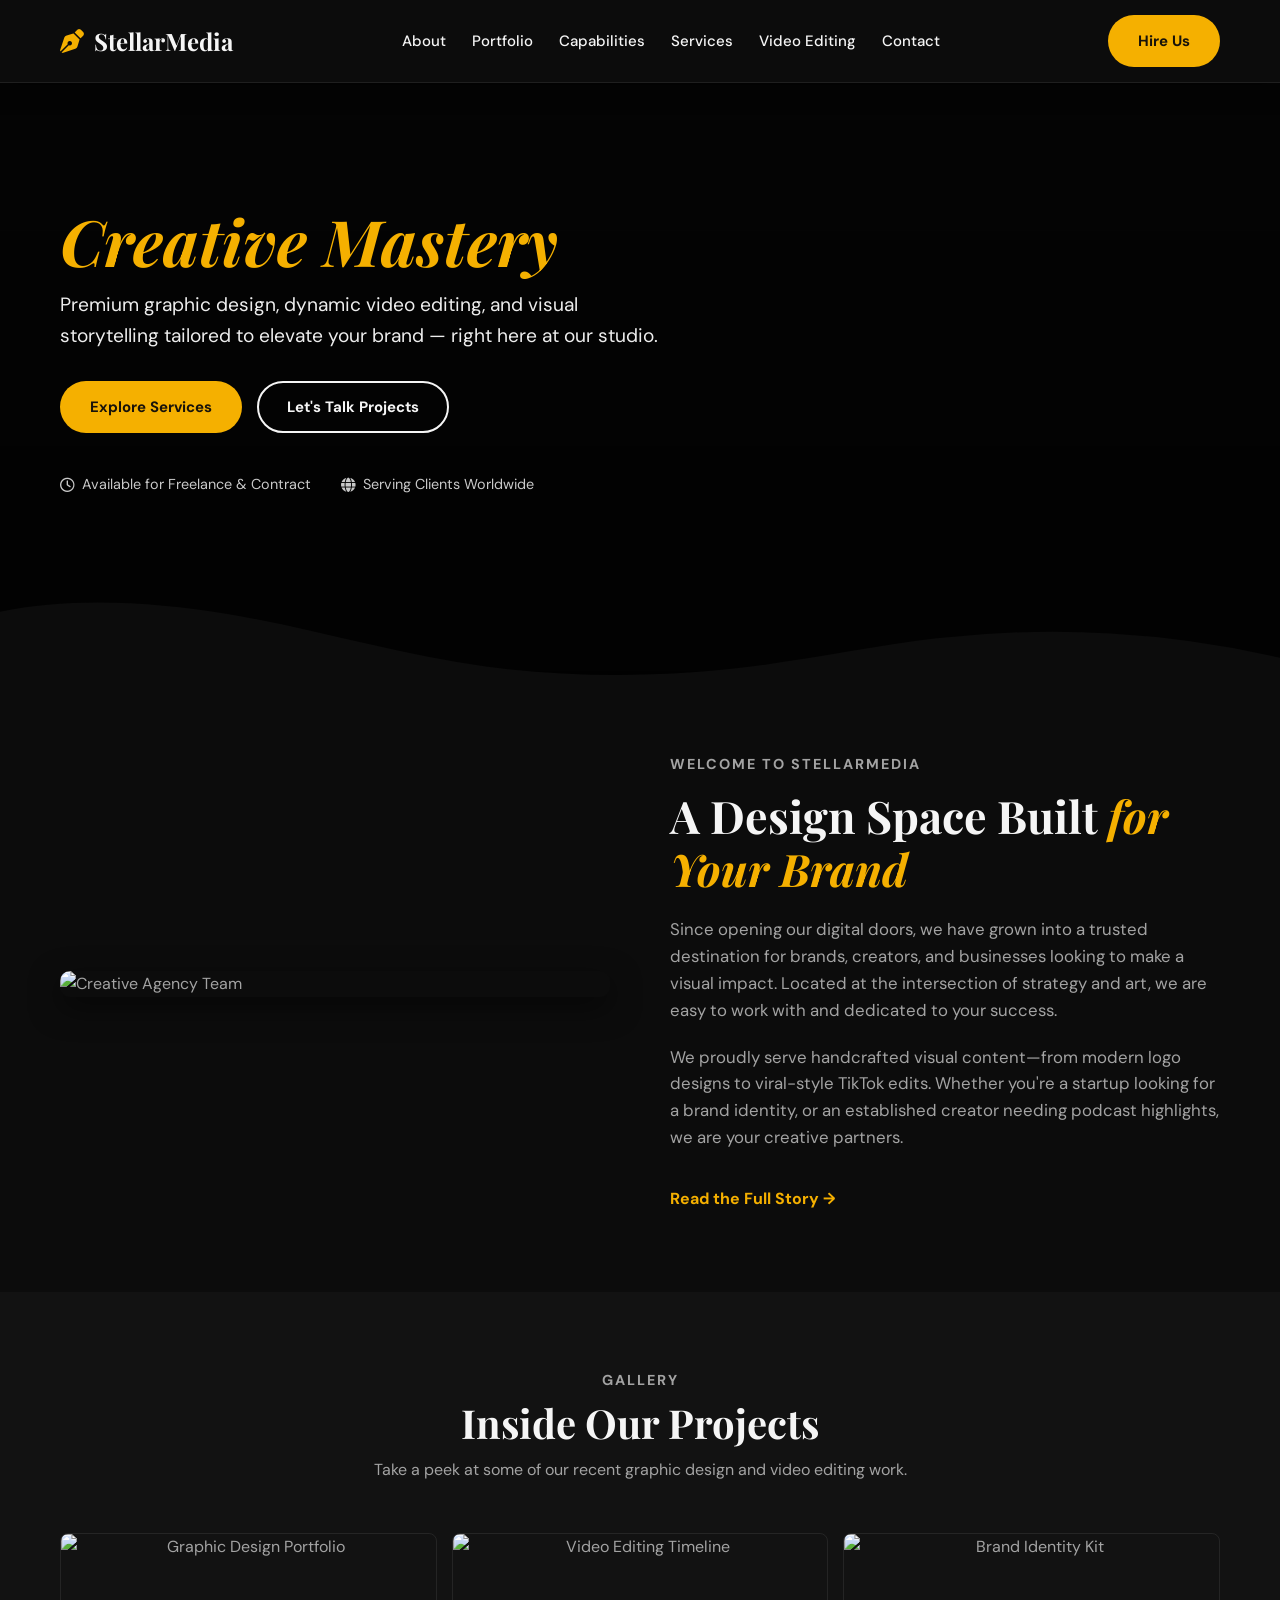
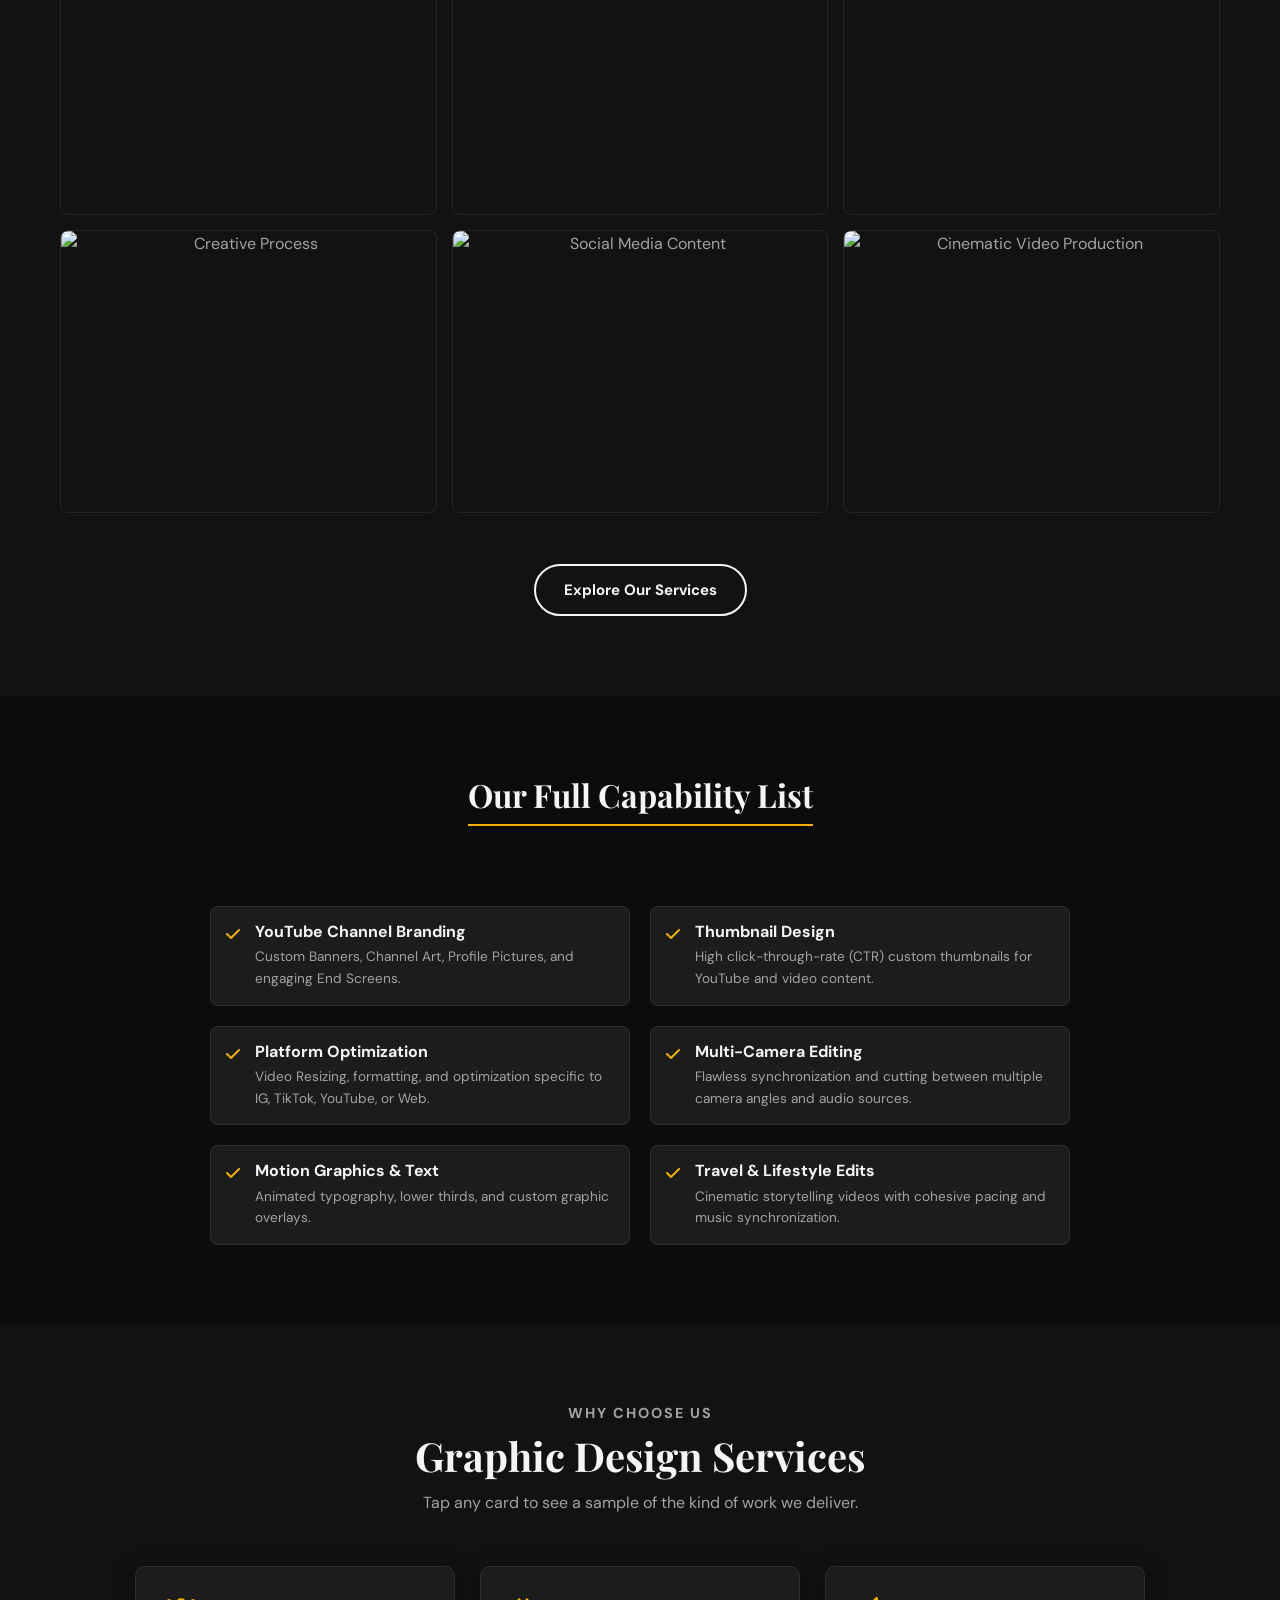
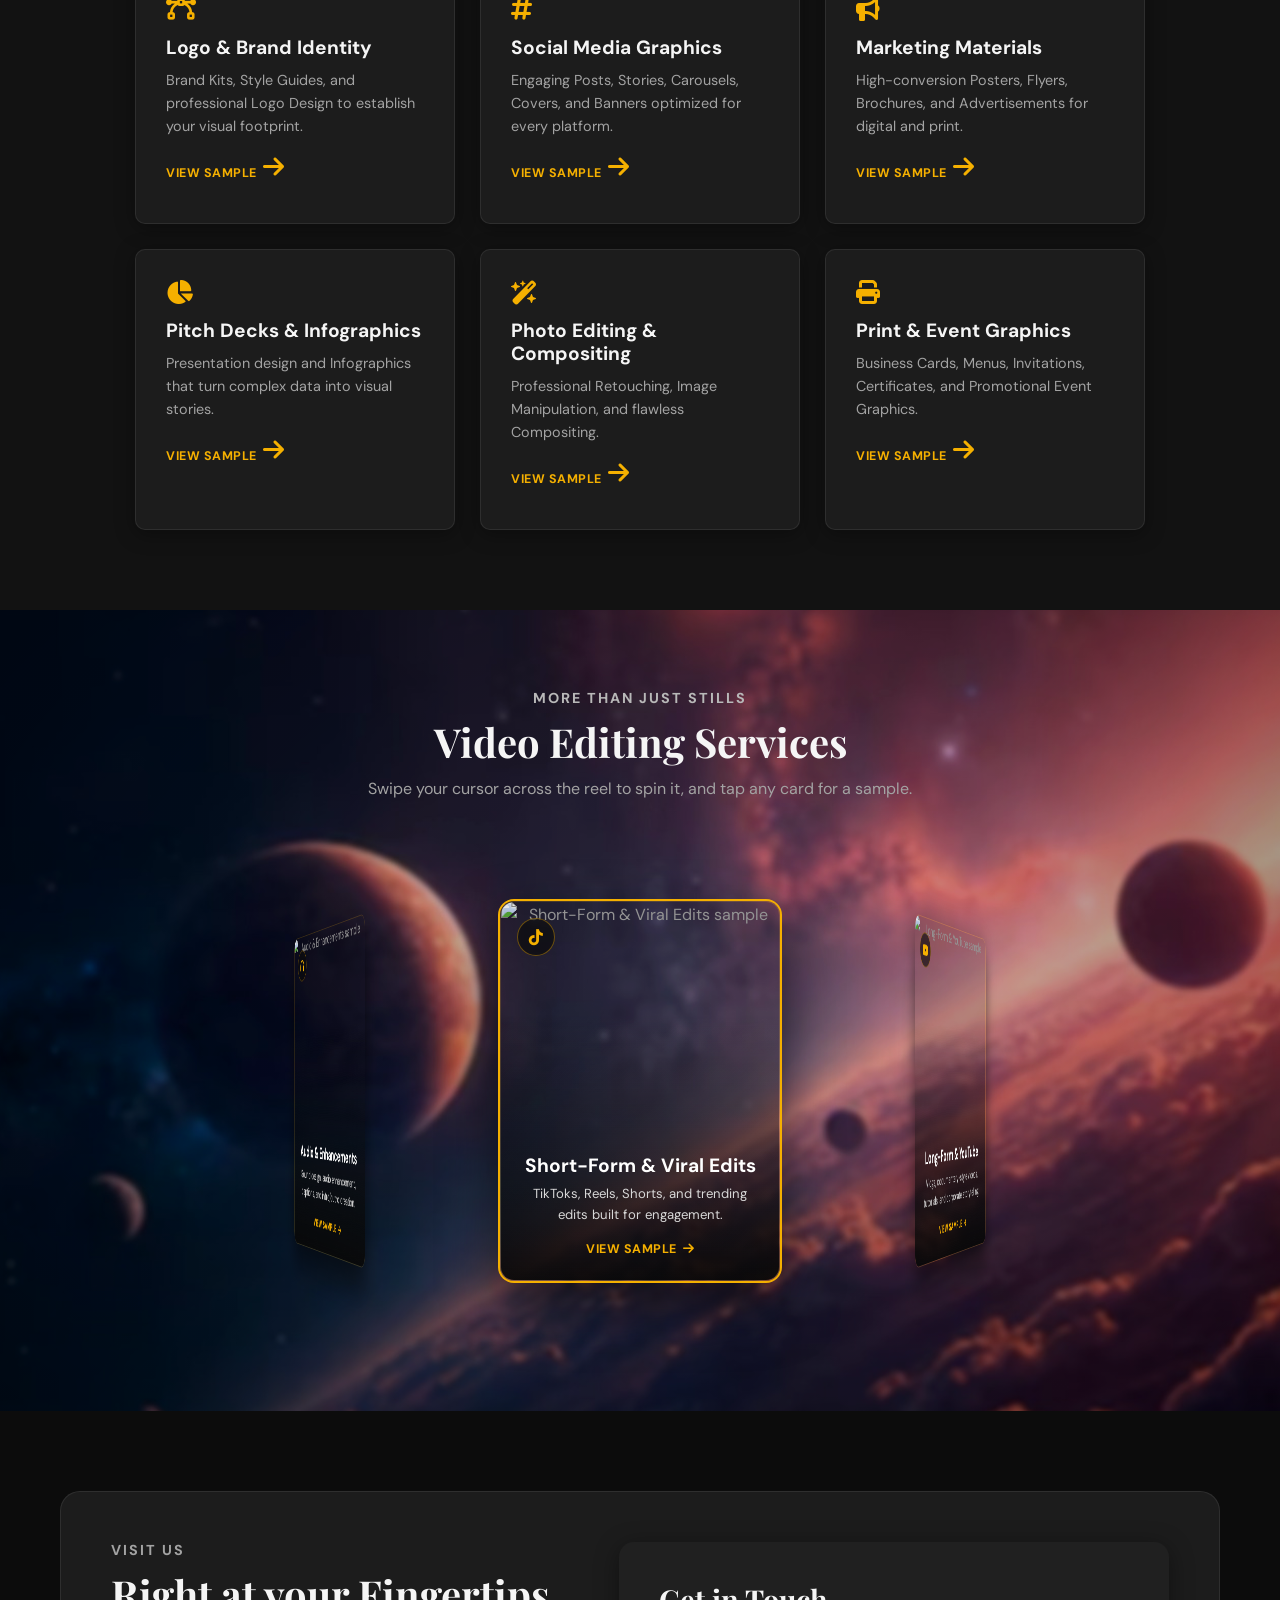
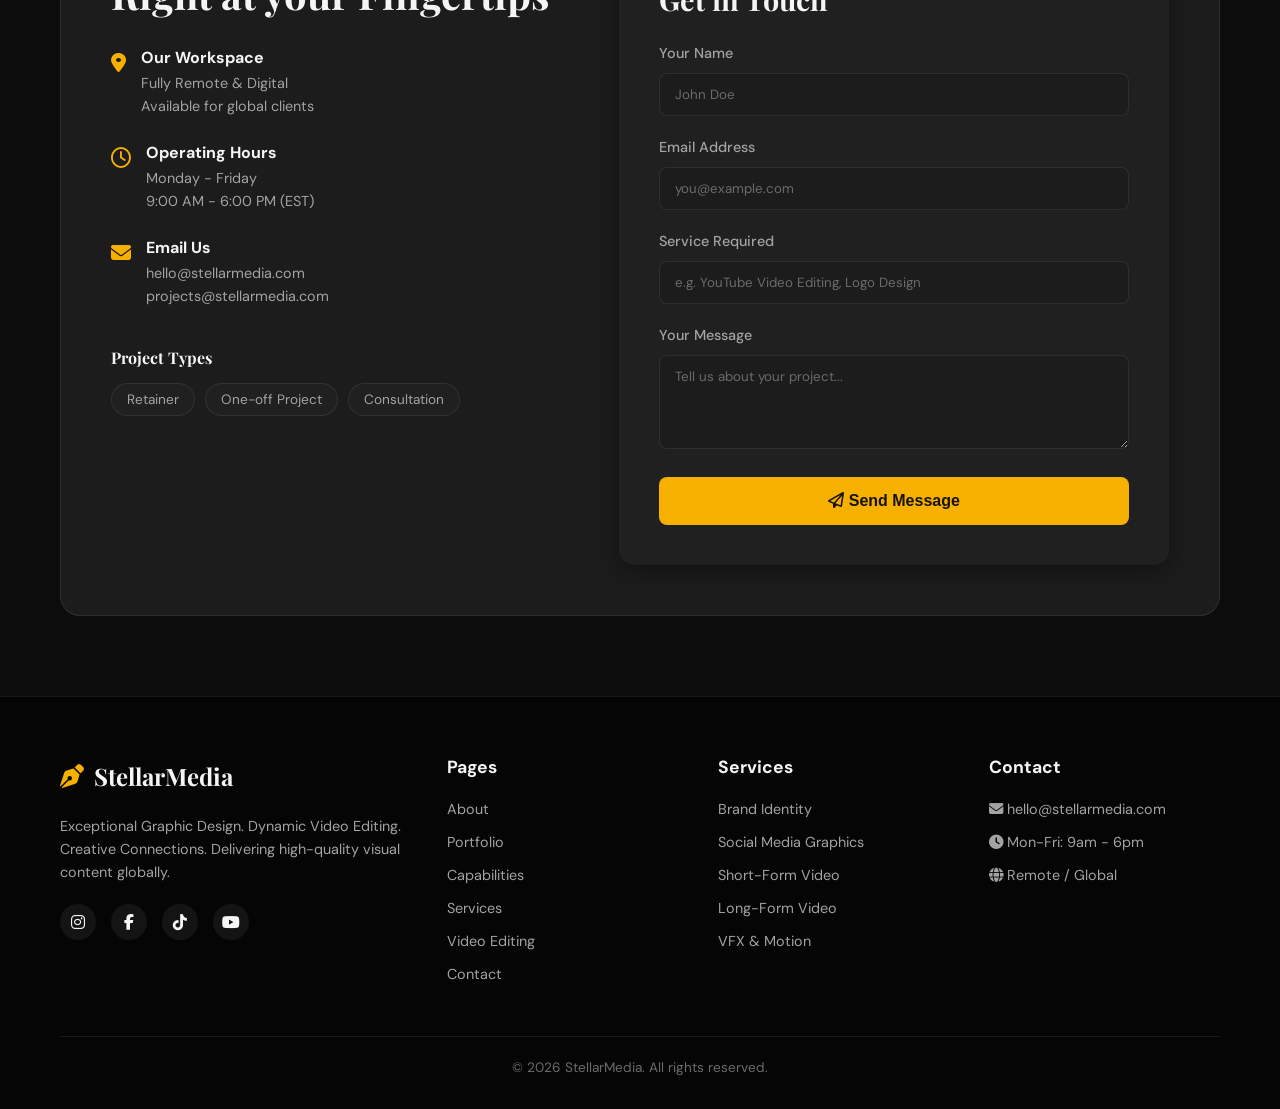
==== commit a3e1e84c: "index.html" ====
--- a/index.html
+++ b/index.html
@@ -251,7 +251,7 @@
                         </div>
                     </div>
                     <div class="carousel-item-3d" data-sample-index="4">
-                        <img class="carousel-thumb" src="https://images.unsplash.com/photo-1519608487953-e999c86e7455?ixlib=rb-4.0.3&auto=format&fit=crop&w=700&q=75" alt="Color Grading & VFX sample" loading="lazy">
+                        <img class="carousel-thumb" src="https://images.unsplash.com/photo-1536240478700-b869070f9279?ixlib=rb-4.0.3&auto=format&fit=crop&w=700&q=75" alt="Color Grading & VFX sample" loading="lazy">
                         <div class="carousel-overlay"></div>
                         <span class="carousel-icon-badge"><i class="fa-solid fa-film"></i></span>
                         <div class="carousel-text">
@@ -295,7 +295,7 @@
                         <i class="fa-regular fa-clock"></i>
                         <div>
                             <h4>Operating Hours</h4>
-                            <p>Weekends<br> 24/7 </p>
+                            <p>Monday - Friday<br>9:00 AM - 6:00 PM (EST)</p>
                         </div>
                     </div>
 
@@ -445,4 +445,4 @@
 
     <script src="script.js" defer></script>
 </body>
-</html>+</html>
--- a/style.css
+++ b/style.css
@@ -1174,13 +1174,32 @@
         max-width: 100%;
     }
 
-    /* Shrink the 3D carousel stage for mobile */
+    /* On phones, swap the 3D carousel for a plain stacked list of the same
+       cards. There's no room (or mouse cursor) for the orbit effect on a
+       narrow portrait screen, so instead of shrinking it, we turn it off:
+       script.js also checks this same 768px breakpoint and skips the
+       rotation engine entirely when it matches. */
     .carousel-container-3d {
-        height: 400px;
-    }
-    .carousel-track-3d,
+        height: auto;
+        perspective: none;      /* no more 3D depth on mobile */
+        display: block;
+    }
+    .carousel-track-3d {
+        position: static;
+        width: 100%;
+        height: auto;
+        transform: none !important; /* overrides any transform script.js already set */
+        display: flex;
+        flex-direction: column;
+        gap: 18px;
+    }
     .carousel-item-3d {
-        width: 210px;
-        height: 300px;
-    }
-}+        position: static;            /* was: absolute, positioned by JS in 3D space */
+        width: 100%;
+        height: 240px;
+        transform: none !important; /* overrides each card's rotateY()/translateZ() */
+    }
+    .carousel-item-3d.is-front {
+        box-shadow: 0 20px 45px rgba(0, 0, 0, 0.55); /* drop the gold "front card" ring on mobile */
+    }
+}
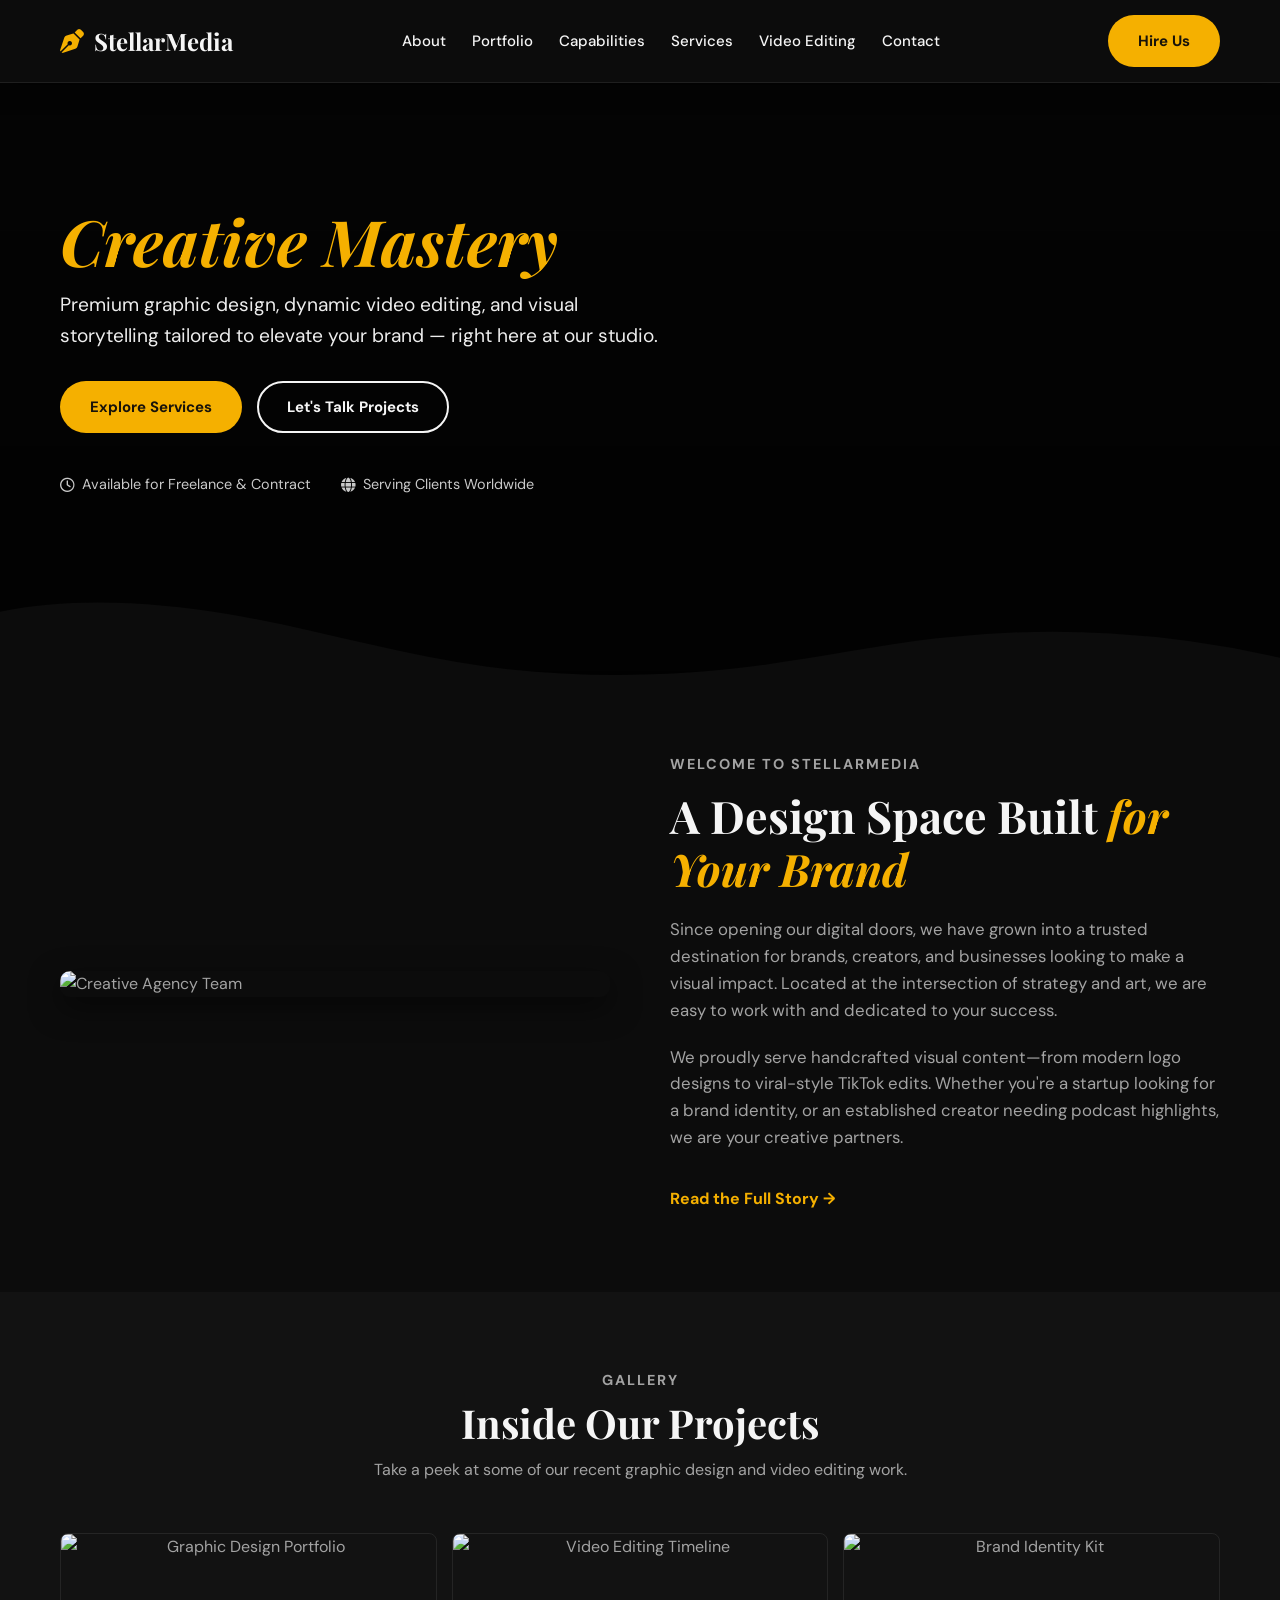
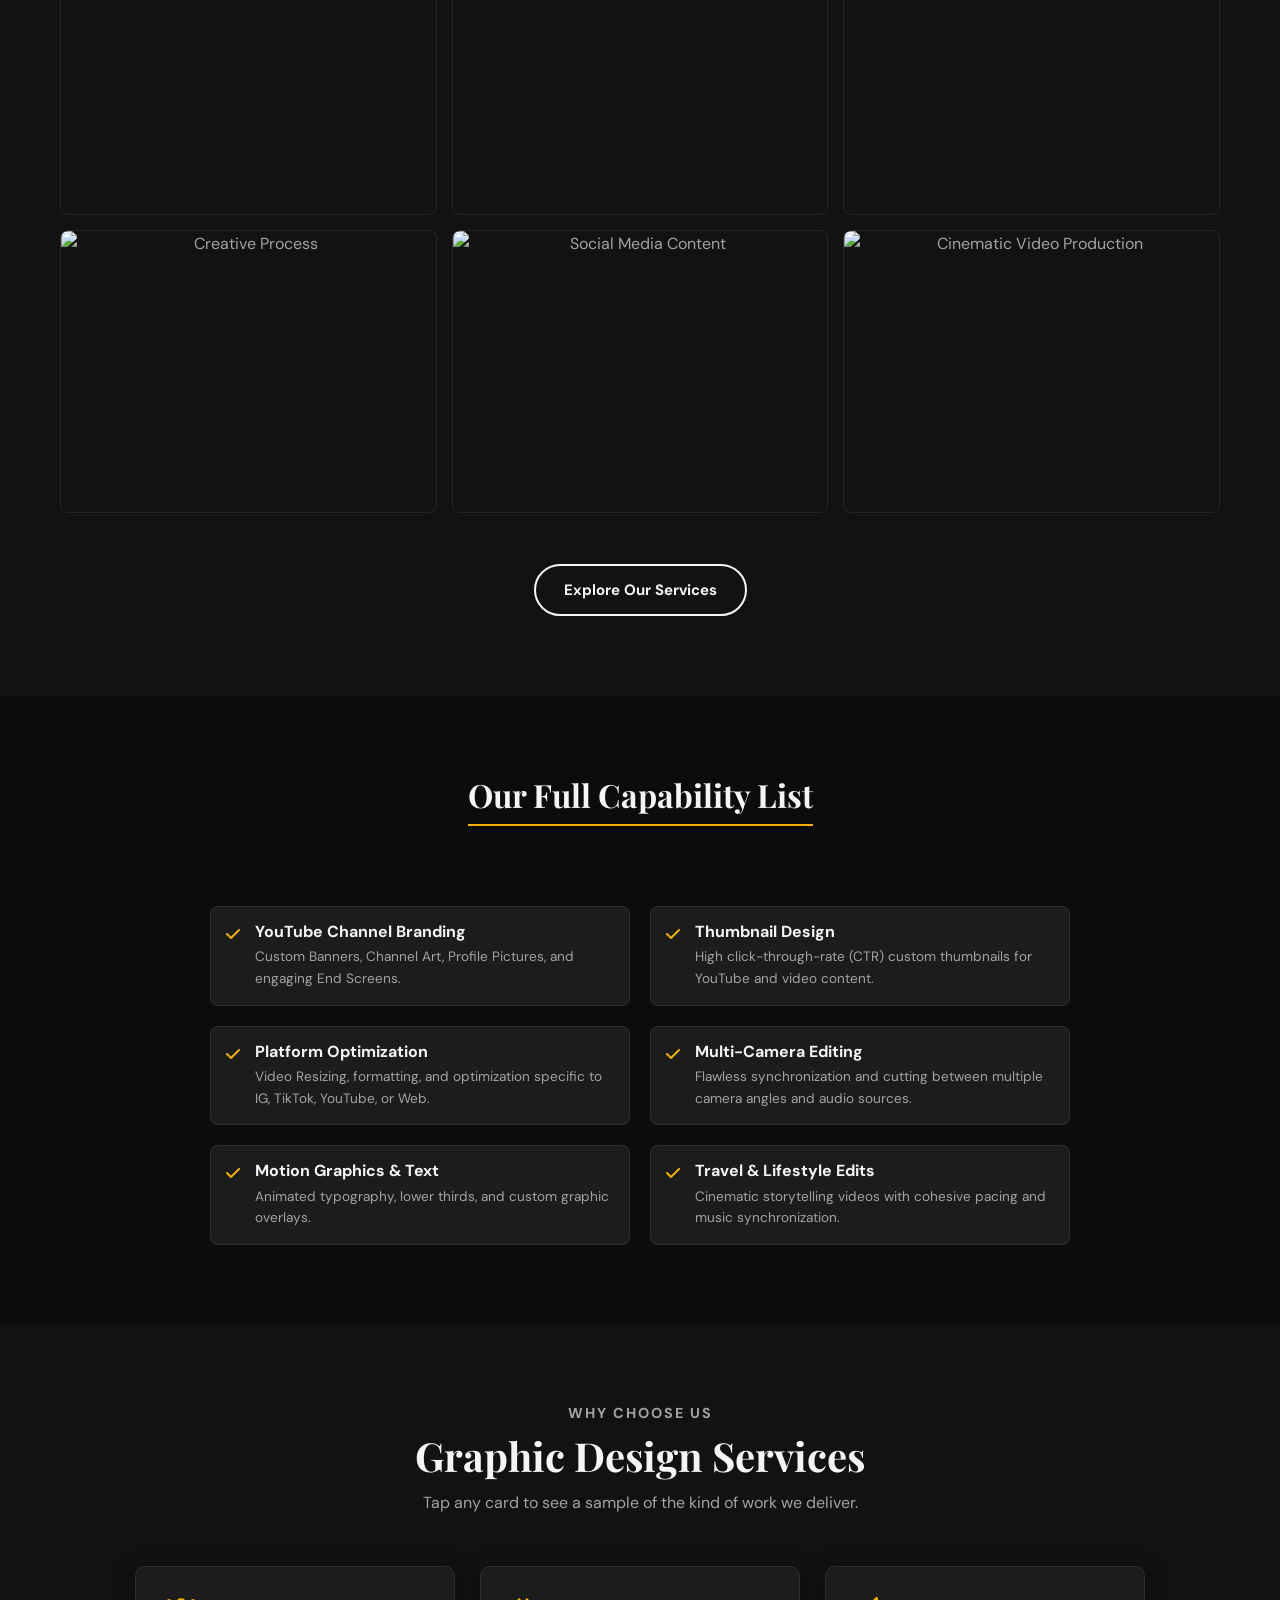
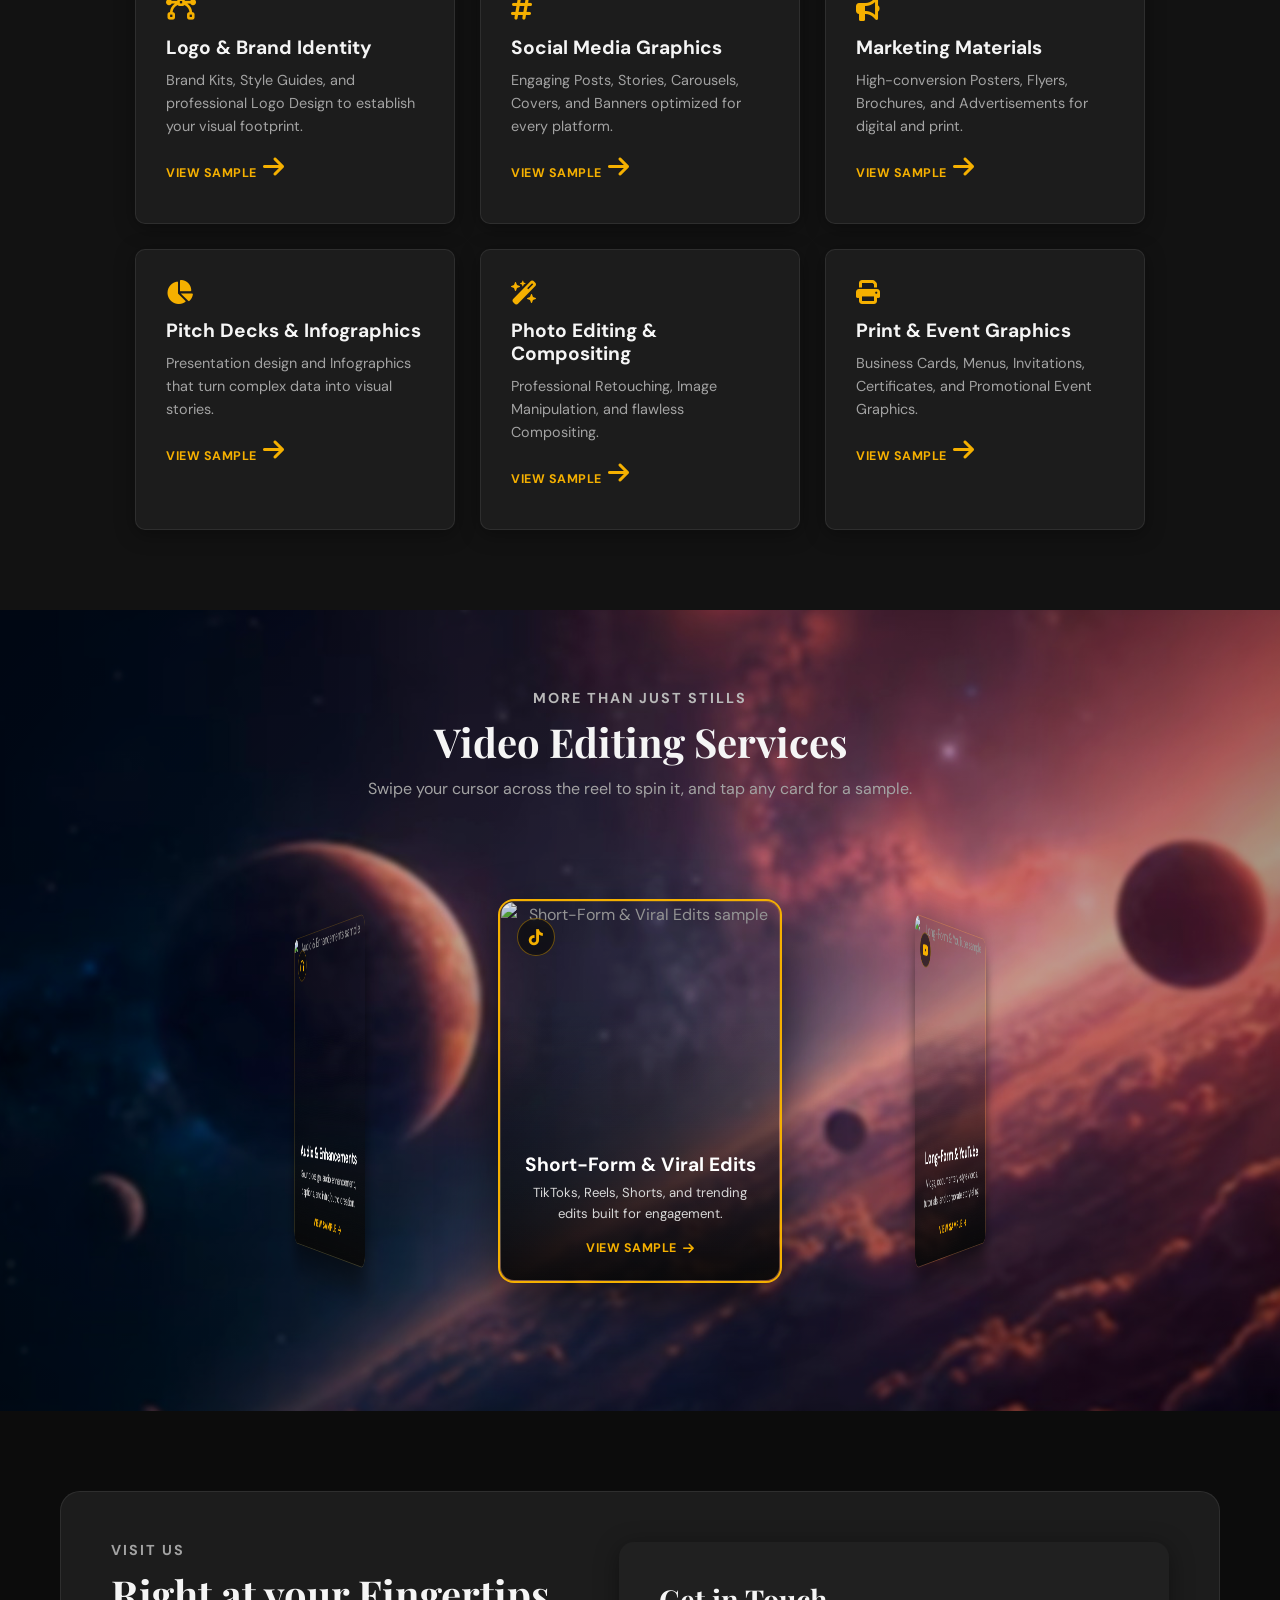
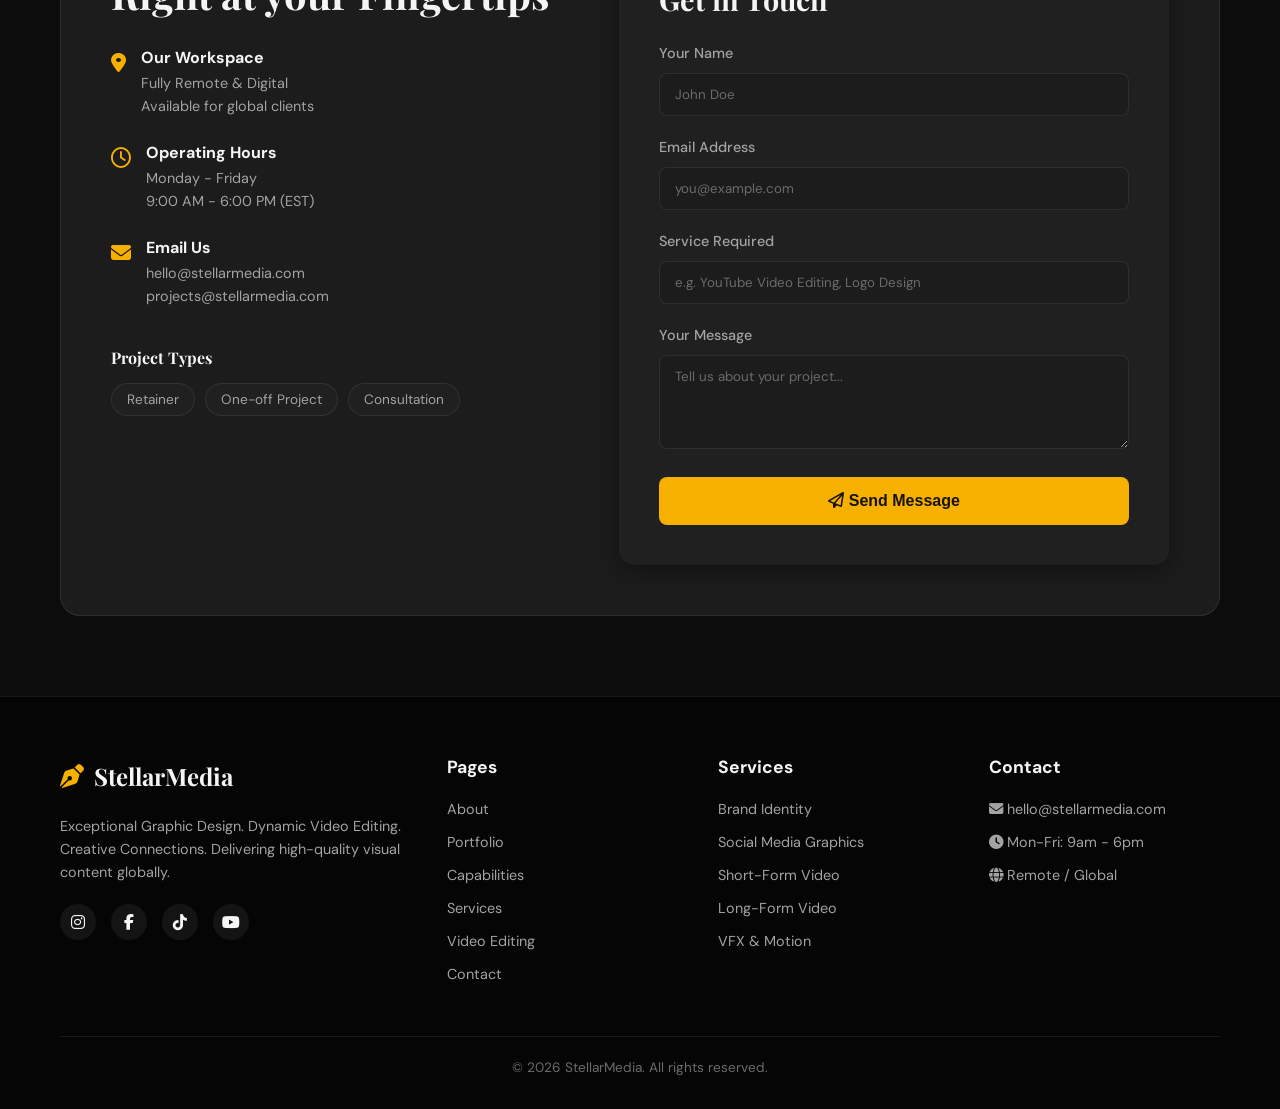
==== commit 87f6370d: "index.html" ====
--- a/index.html
+++ b/index.html
@@ -211,6 +211,7 @@
             <div class="carousel-container-3d">
                 <div id="videoCarouselTrack" class="carousel-track-3d">
                     <div class="carousel-item-3d" data-sample-index="0">
+                        <div class="carousel-card-face">
                         <img class="carousel-thumb" src="https://images.unsplash.com/photo-1611162617474-5b21e879e113?ixlib=rb-4.0.3&auto=format&fit=crop&w=700&q=75" alt="Short-Form & Viral Edits sample" loading="lazy">
                         <div class="carousel-overlay"></div>
                         <span class="carousel-icon-badge"><i class="fa-brands fa-tiktok"></i></span>
@@ -219,8 +220,10 @@
                             <p>TikToks, Reels, Shorts, and trending edits built for engagement.</p>
                             <span class="carousel-cta">View Sample <i class="fa-solid fa-arrow-right"></i></span>
                         </div>
+                        </div>
                     </div>
                     <div class="carousel-item-3d" data-sample-index="1">
+                        <div class="carousel-card-face">
                         <img class="carousel-thumb" src="https://images.unsplash.com/photo-1574717024653-61fd2cf4d44d?ixlib=rb-4.0.3&auto=format&fit=crop&w=700&q=75" alt="Long-Form & YouTube sample" loading="lazy">
                         <div class="carousel-overlay"></div>
                         <span class="carousel-icon-badge"><i class="fa-brands fa-youtube"></i></span>
@@ -229,8 +232,10 @@
                             <p>Vlogs, documentary-style videos, tutorials, and corporate storytelling.</p>
                             <span class="carousel-cta">View Sample <i class="fa-solid fa-arrow-right"></i></span>
                         </div>
+                        </div>
                     </div>
                     <div class="carousel-item-3d" data-sample-index="2">
+                        <div class="carousel-card-face">
                         <img class="carousel-thumb" src="https://images.unsplash.com/photo-1600880292203-757bb62b4baf?ixlib=rb-4.0.3&auto=format&fit=crop&w=700&q=75" alt="Podcasts & Interviews sample" loading="lazy">
                         <div class="carousel-overlay"></div>
                         <span class="carousel-icon-badge"><i class="fa-solid fa-microphone-lines"></i></span>
@@ -239,8 +244,10 @@
                             <p>Full video podcast editing, talking-head videos, and highlight clips.</p>
                             <span class="carousel-cta">View Sample <i class="fa-solid fa-arrow-right"></i></span>
                         </div>
+                        </div>
                     </div>
                     <div class="carousel-item-3d" data-sample-index="3">
+                        <div class="carousel-card-face">
                         <img class="carousel-thumb" src="https://images.unsplash.com/photo-1542744173-8e7e53415bb0?ixlib=rb-4.0.3&auto=format&fit=crop&w=700&q=75" alt="Gaming & Events sample" loading="lazy">
                         <div class="carousel-overlay"></div>
                         <span class="carousel-icon-badge"><i class="fa-solid fa-gamepad"></i></span>
@@ -249,9 +256,11 @@
                             <p>Action-packed gaming montages and cinematic event highlight reels.</p>
                             <span class="carousel-cta">View Sample <i class="fa-solid fa-arrow-right"></i></span>
                         </div>
+                        </div>
                     </div>
                     <div class="carousel-item-3d" data-sample-index="4">
-                        <img class="carousel-thumb" src="https://images.unsplash.com/photo-1536240478700-b869070f9279?ixlib=rb-4.0.3&auto=format&fit=crop&w=700&q=75" alt="Color Grading & VFX sample" loading="lazy">
+                        <div class="carousel-card-face">
+                        <img class="carousel-thumb" src="https://images.unsplash.com/photo-1500530855697-b586d89ba3ee?ixlib=rb-4.0.3&auto=format&fit=crop&w=700&q=75" alt="Color Grading & VFX sample" loading="lazy">
                         <div class="carousel-overlay"></div>
                         <span class="carousel-icon-badge"><i class="fa-solid fa-film"></i></span>
                         <div class="carousel-text">
@@ -259,8 +268,10 @@
                             <p>Cinematic color correction, visual effects, and dynamic motion graphics.</p>
                             <span class="carousel-cta">View Sample <i class="fa-solid fa-arrow-right"></i></span>
                         </div>
+                        </div>
                     </div>
                     <div class="carousel-item-3d" data-sample-index="5">
+                        <div class="carousel-card-face">
                         <img class="carousel-thumb" src="https://images.unsplash.com/photo-1516321318423-f06f85e504b3?ixlib=rb-4.0.3&auto=format&fit=crop&w=700&q=75" alt="Audio & Enhancements sample" loading="lazy">
                         <div class="carousel-overlay"></div>
                         <span class="carousel-icon-badge"><i class="fa-solid fa-headphones"></i></span>
@@ -268,6 +279,7 @@
                             <h3>Audio & Enhancements</h3>
                             <p>Sound design, audio enhancement, captions, and intro/outro creation.</p>
                             <span class="carousel-cta">View Sample <i class="fa-solid fa-arrow-right"></i></span>
+                        </div>
                         </div>
                     </div>
                 </div>
--- a/style.css
+++ b/style.css
@@ -537,6 +537,7 @@
     align-items: center;
     perspective: 1300px;
     margin: 0 auto;
+    touch-action: none; /* stops the phone from scrolling the page while swiping the carousel */
 }
 
 .carousel-track-3d {
@@ -547,22 +548,33 @@
     /* Spin handled dynamically by script.js */
 }
 
+/* This outer element ONLY handles 3D position — no border-radius/overflow here.
+   Combining a 3D transform with overflow:hidden + border-radius on the SAME
+   element is what caused cards to render flattened/merged on mobile browsers.
+   The rounded corners, clipping, and shadow now live on .carousel-card-face
+   (a plain, non-transformed child) instead. */
 .carousel-item-3d {
     position: absolute;
     top: 0;
     left: 0;
     width: 280px;
     height: 380px;
+    cursor: pointer;
+    backface-visibility: hidden;
+    will-change: transform;
+}
+
+.carousel-card-face {
+    position: absolute;
+    inset: 0;
     border-radius: 14px;
     overflow: hidden;
-    cursor: pointer;
-    backface-visibility: hidden;
     box-shadow: 0 20px 45px rgba(0, 0, 0, 0.55);
     border: 1px solid rgba(245, 176, 0, 0.18);
     transition: box-shadow 0.3s ease;
 }
 
-.carousel-item-3d.is-front {
+.carousel-item-3d.is-front .carousel-card-face {
     box-shadow: 0 0 0 2px var(--primary-gold), 0 25px 55px rgba(0, 0, 0, 0.65);
 }
 
@@ -1174,32 +1186,16 @@
         max-width: 100%;
     }
 
-    /* On phones, swap the 3D carousel for a plain stacked list of the same
-       cards. There's no room (or mouse cursor) for the orbit effect on a
-       narrow portrait screen, so instead of shrinking it, we turn it off:
-       script.js also checks this same 768px breakpoint and skips the
-       rotation engine entirely when it matches. */
+    /* Keep the real 3D carousel on phones too — just at a smaller scale.
+       A tighter perspective here keeps the depth feeling proportional to
+       the smaller radius script.js uses on narrow screens. */
     .carousel-container-3d {
-        height: auto;
-        perspective: none;      /* no more 3D depth on mobile */
-        display: block;
-    }
-    .carousel-track-3d {
-        position: static;
-        width: 100%;
-        height: auto;
-        transform: none !important; /* overrides any transform script.js already set */
-        display: flex;
-        flex-direction: column;
-        gap: 18px;
-    }
+        height: 400px;
+        perspective: 900px;
+    }
+    .carousel-track-3d,
     .carousel-item-3d {
-        position: static;            /* was: absolute, positioned by JS in 3D space */
-        width: 100%;
-        height: 240px;
-        transform: none !important; /* overrides each card's rotateY()/translateZ() */
-    }
-    .carousel-item-3d.is-front {
-        box-shadow: 0 20px 45px rgba(0, 0, 0, 0.55); /* drop the gold "front card" ring on mobile */
-    }
-}
+        width: 210px;
+        height: 300px;
+    }
+}
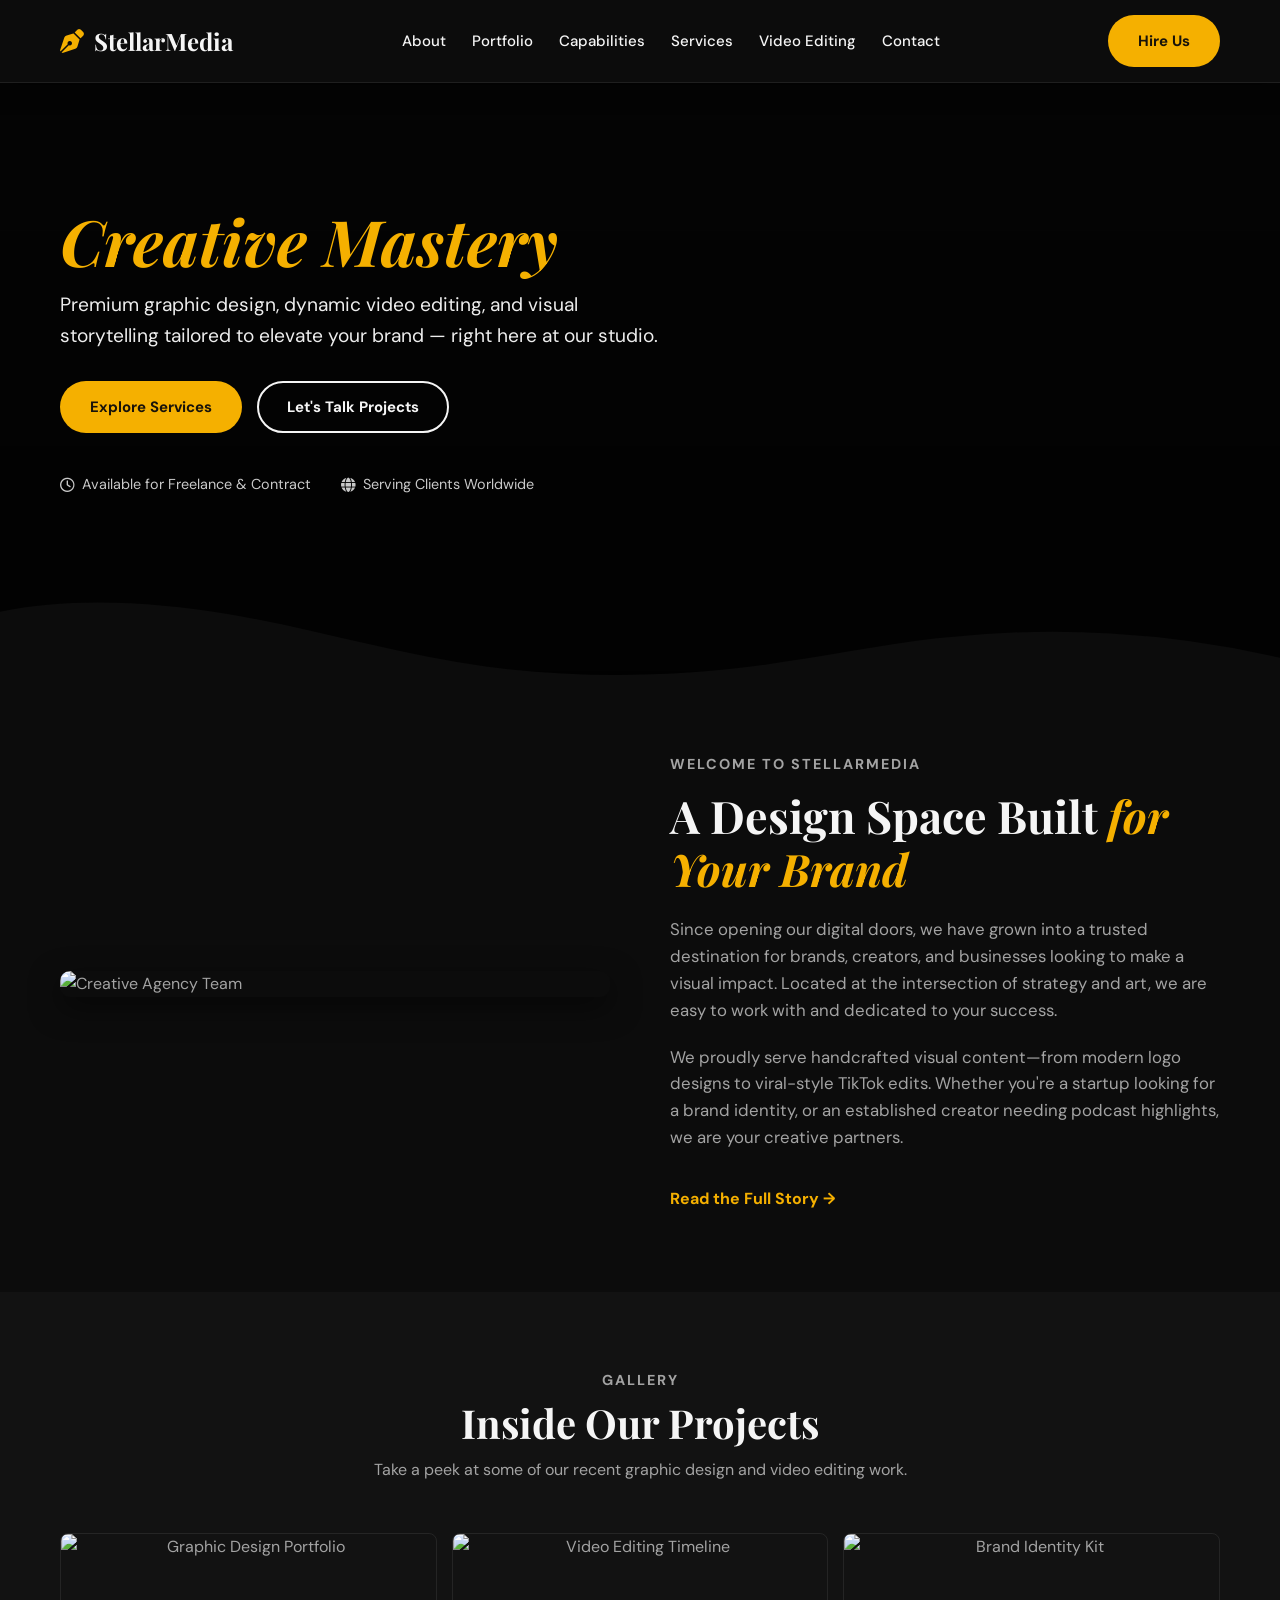
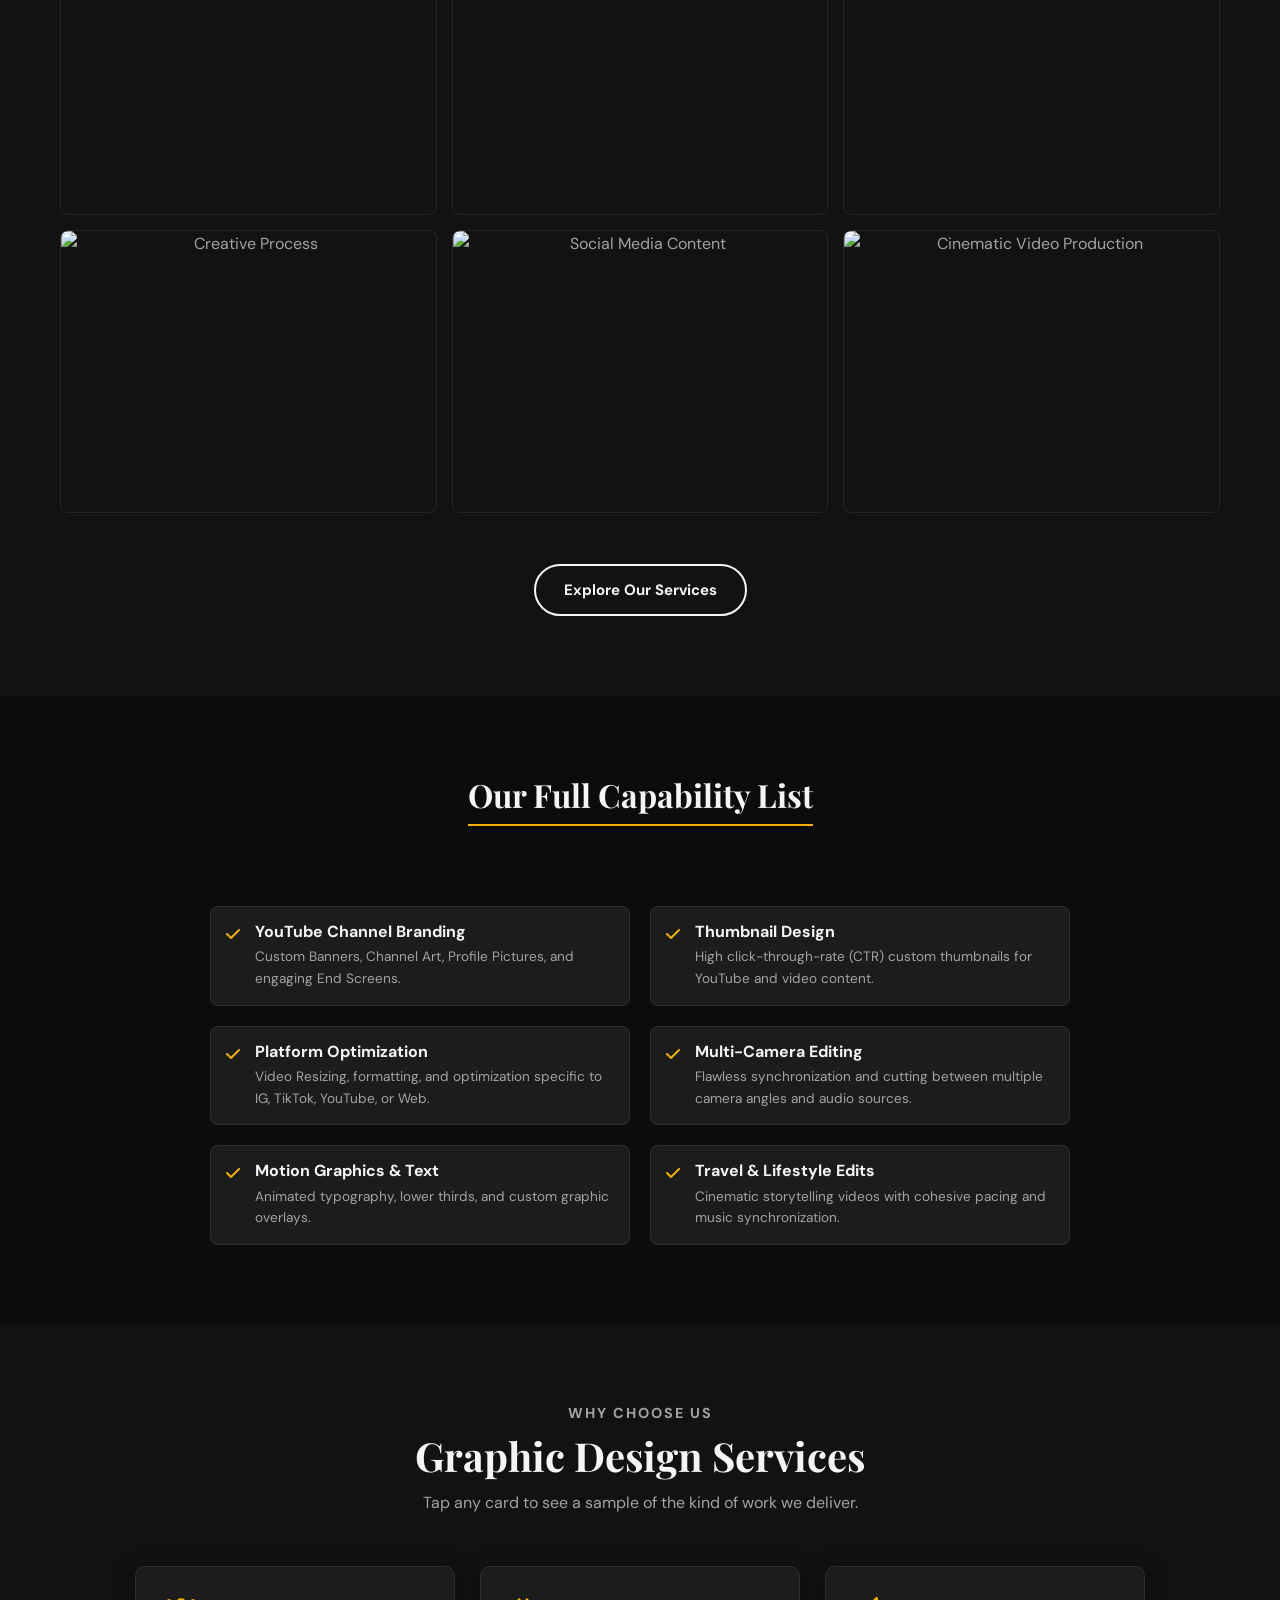
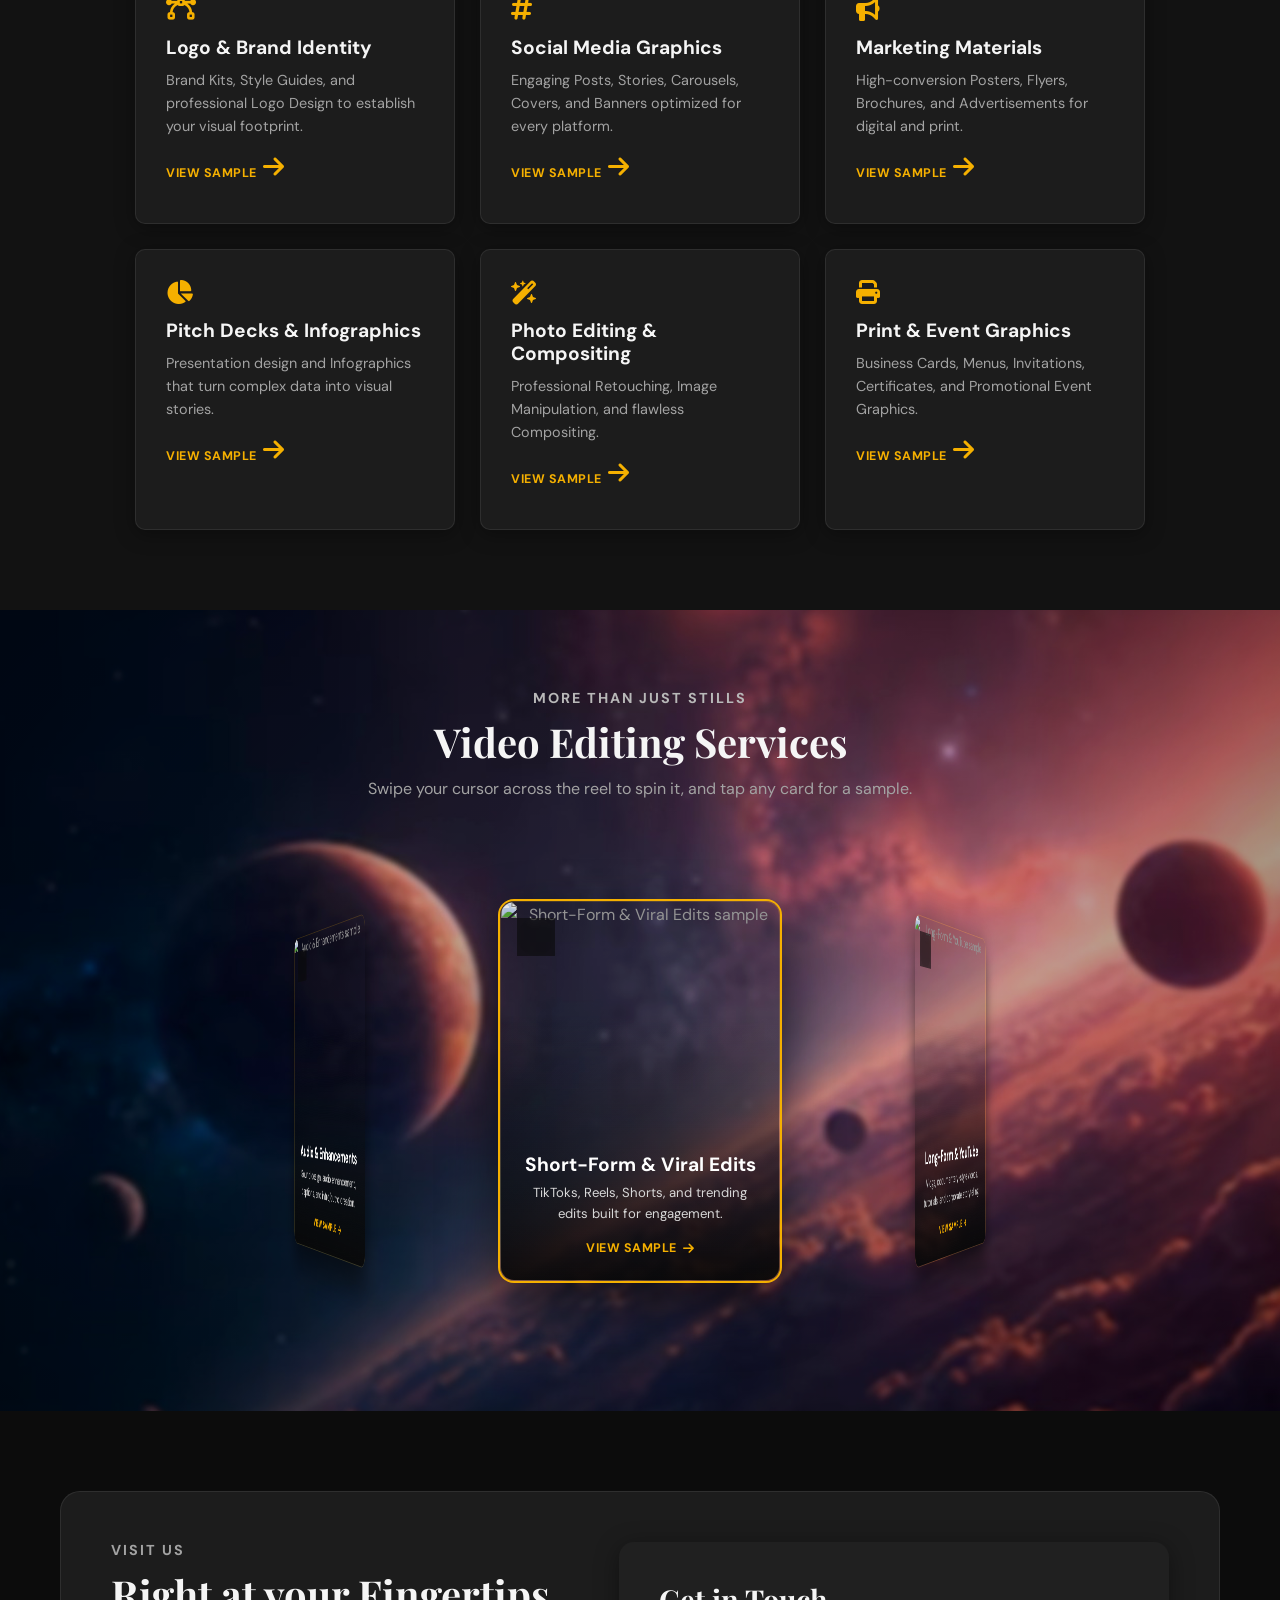
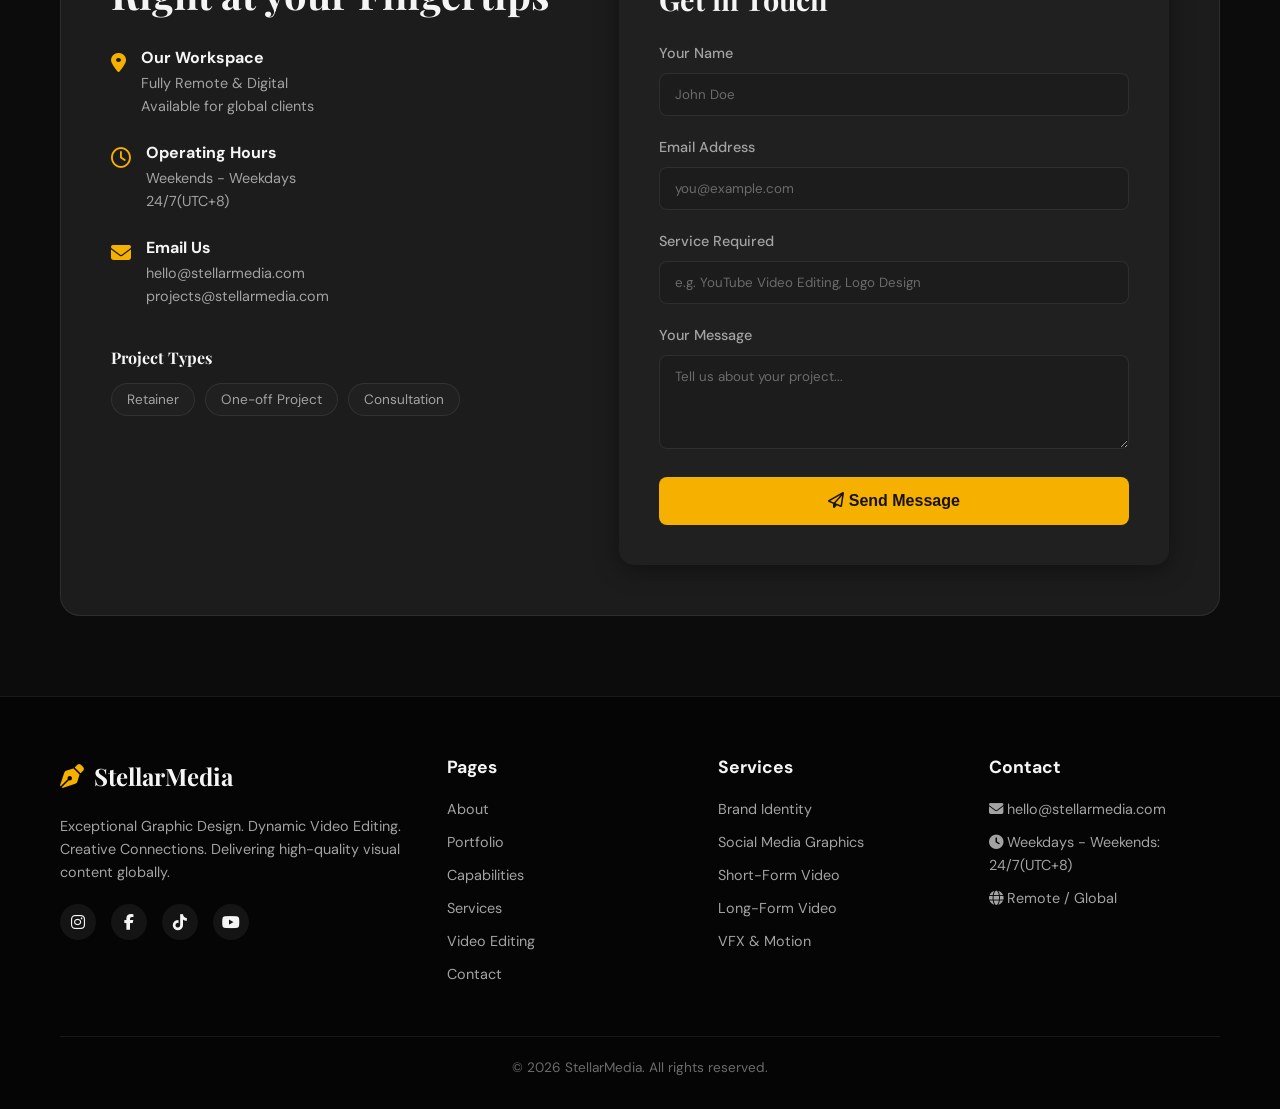
==== commit c0c72c42: "index.html" ====
--- a/index.html
+++ b/index.html
@@ -307,7 +307,7 @@
                         <i class="fa-regular fa-clock"></i>
                         <div>
                             <h4>Operating Hours</h4>
-                            <p>Monday - Friday<br>9:00 AM - 6:00 PM (EST)</p>
+                            <p>Weekends - Weekdays<br>24/7(UTC+8)</p>
                         </div>
                     </div>
 
@@ -404,7 +404,7 @@
                     <h4>Contact</h4>
                     <ul>
                         <li><i class="fa-solid fa-envelope"></i> hello@stellarmedia.com</li>
-                        <li><i class="fa-solid fa-clock"></i> Mon-Fri: 9am - 6pm</li>
+                        <li><i class="fa-solid fa-clock"></i> Weekdays - Weekends: 24/7(UTC+8)</li>
                         <li><i class="fa-solid fa-globe"></i> Remote / Global</li>
                     </ul>
                 </div>
